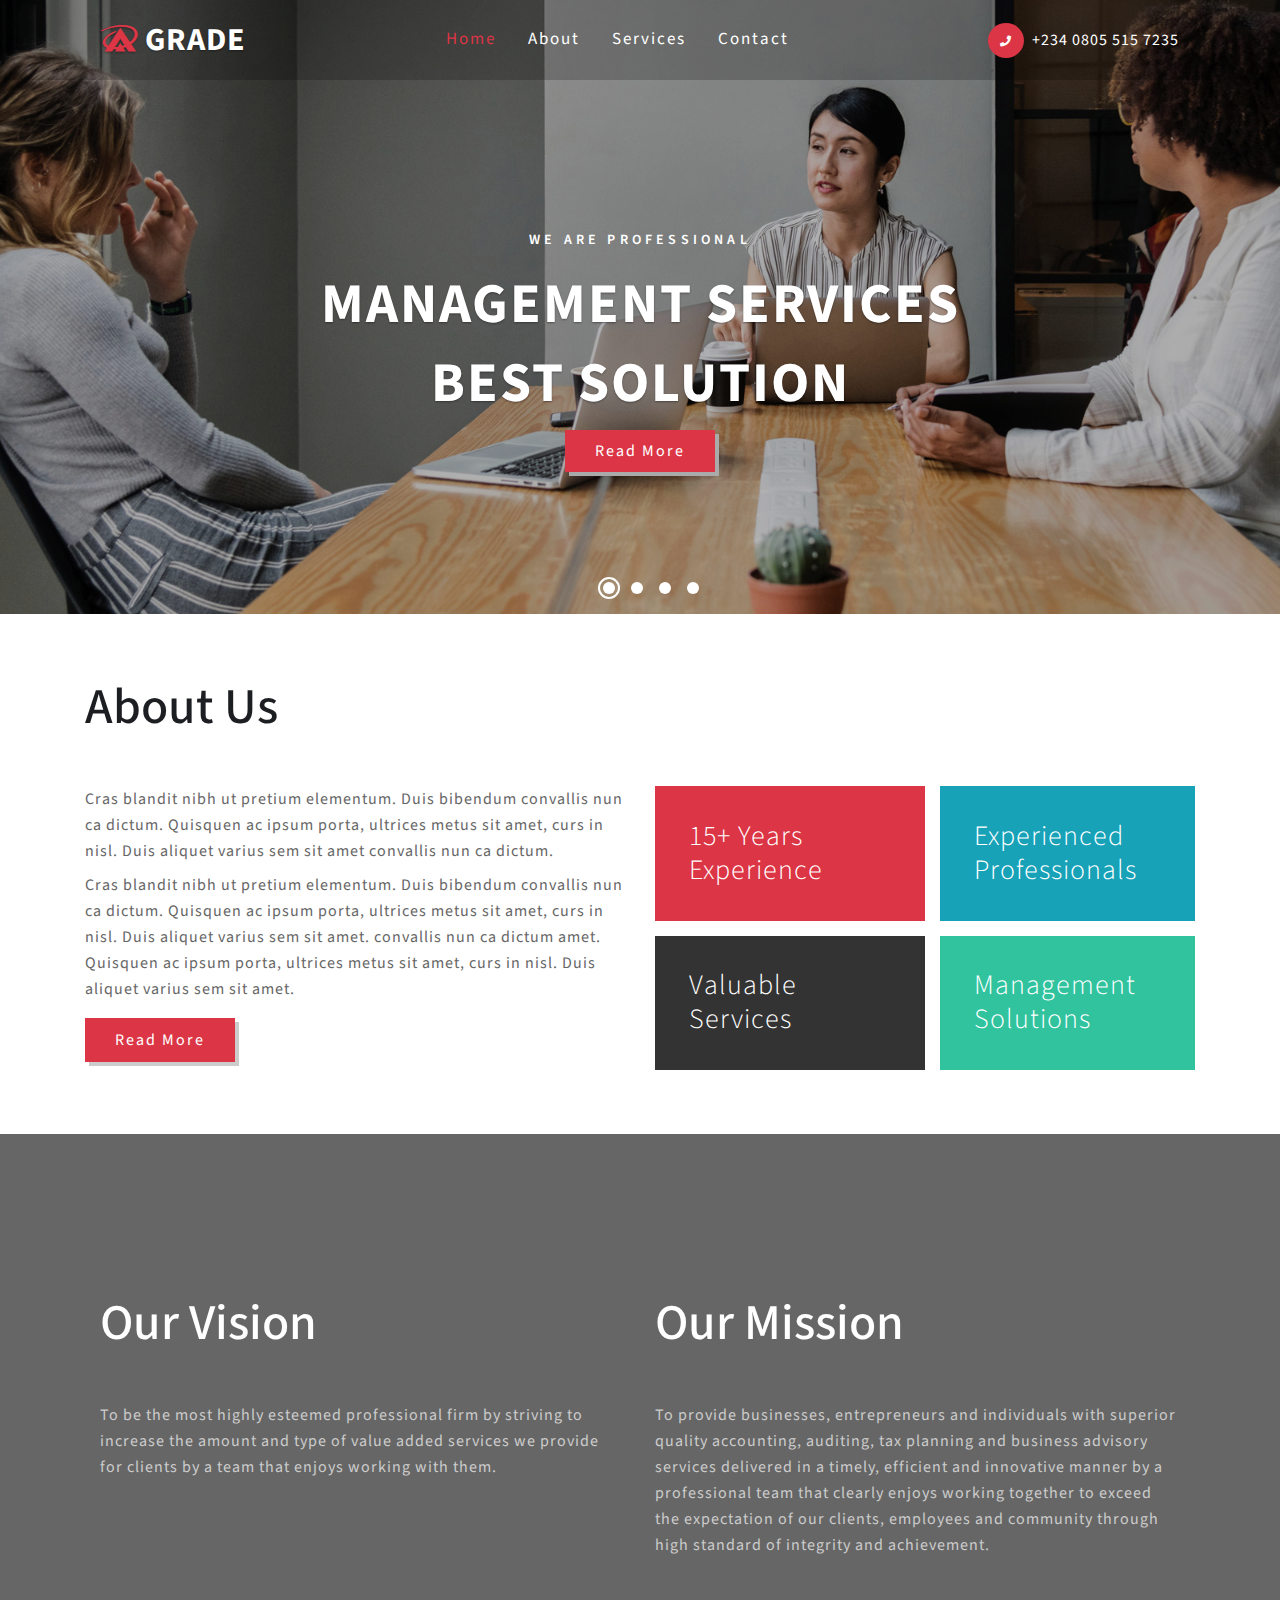
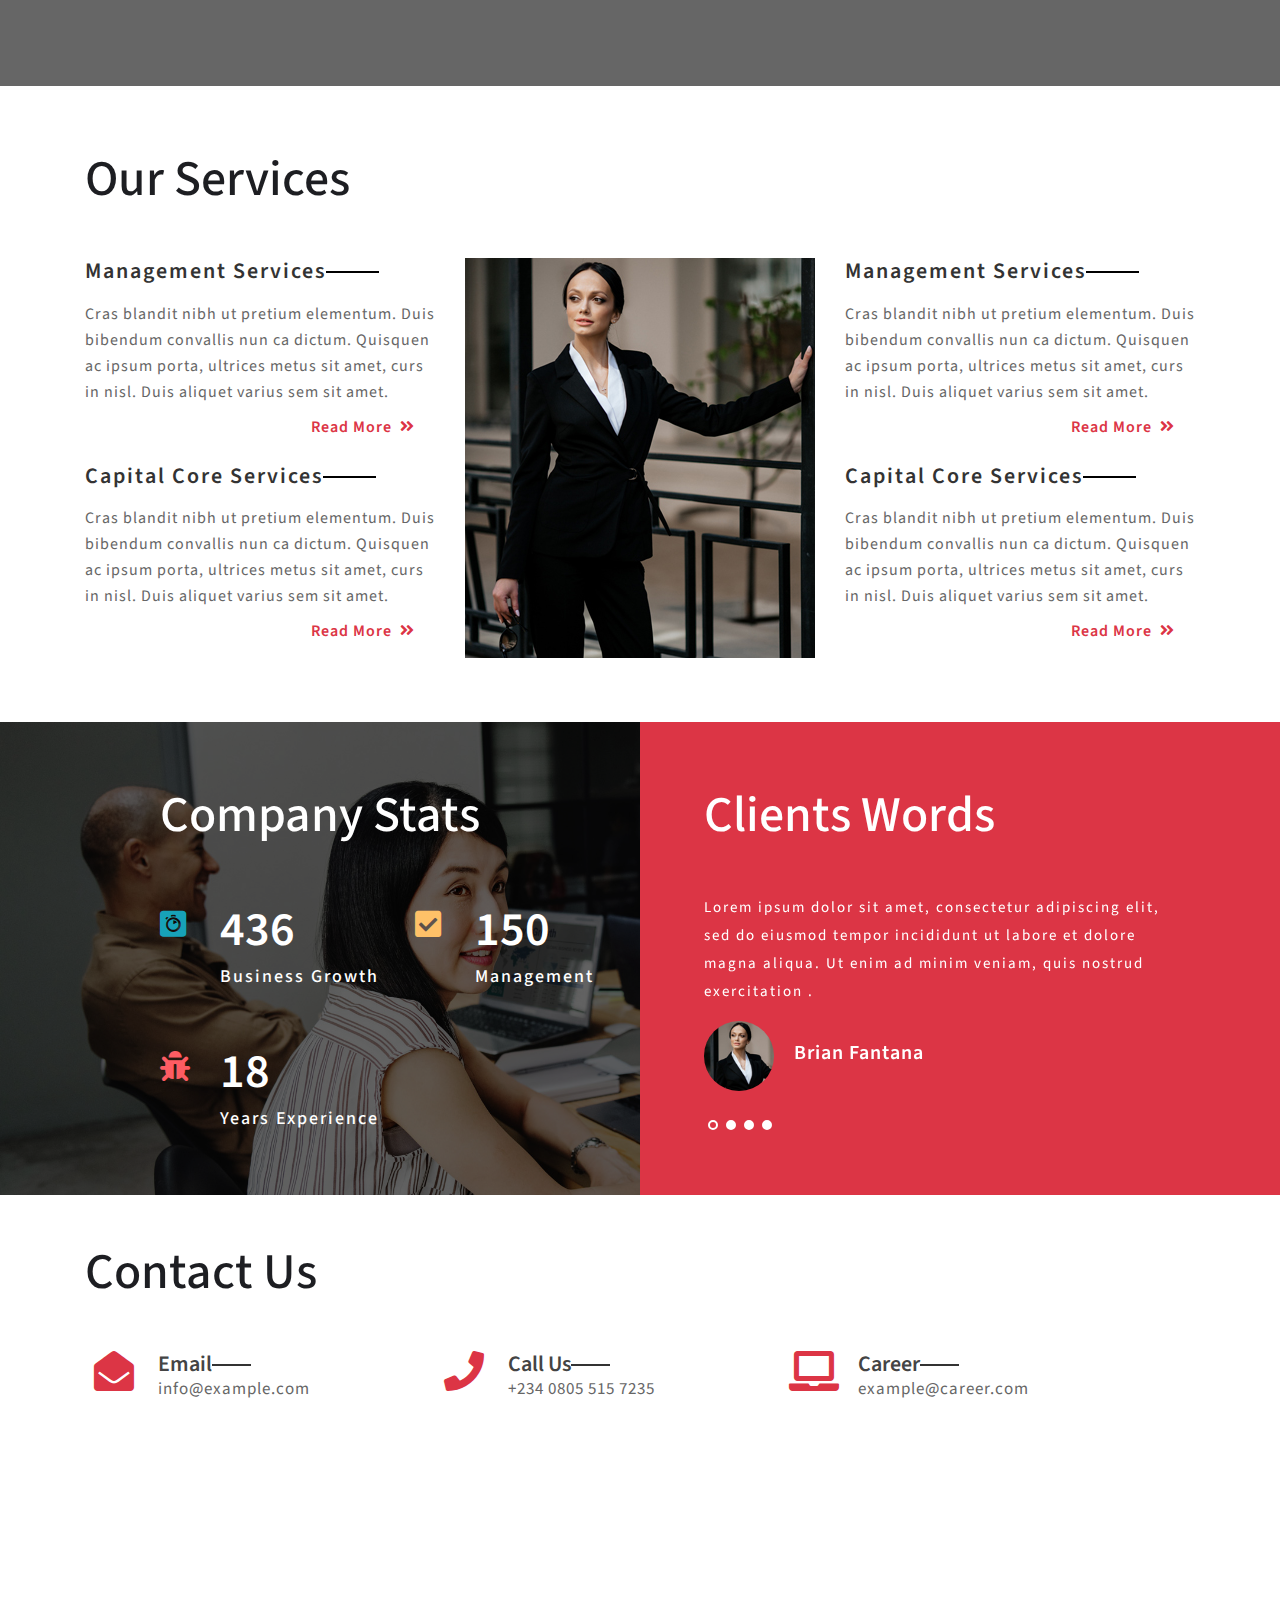
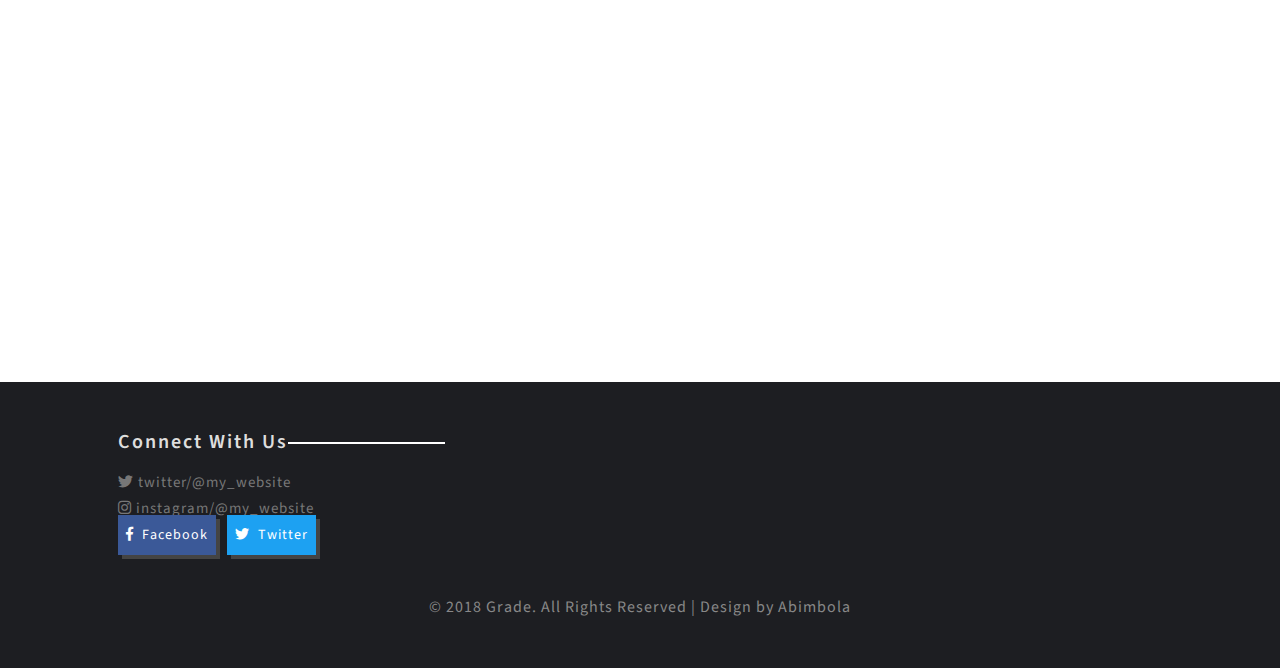
==== index.html @ 1c6bd2f3 "Alfa" ====
<!DOCTYPE html>
<html lang="en">

<meta http-equiv="content-type" content="text/html;charset=UTF-8" />
<head>
<title>Audit</title>
	
	<!-- Meta tag Keywords -->
	<meta name="viewport" content="width=device-width, initial-scale=1">
	<meta charset="utf-8">
	<meta name="keywords" content="Grade Responsive web template, Bootstrap Web Templates, Flat Web Templates, Android Compatible web template, 
	Smartphone Compatible web template, free webdesigns for Nokia, Samsung, LG, SonyEricsson, Motorola web design" />
	<script type="application/x-javascript">
		addEventListener("load", function () {
			setTimeout(hideURLbar, 0);
		}, false);

		function hideURLbar() {
			window.scrollTo(0, 1);
		}
	</script>
	<!--// Meta tag Keywords -->
    
	<!-- css files -->
	<link rel="stylesheet" href="css/bootstrap.css"> <!-- Bootstrap-Core-CSS -->
	<link rel="stylesheet" href="css/style.css" type="text/css" media="all" /> <!-- Style-CSS --> 
	<link rel="stylesheet" href="css/fontawesome-all.css"> <!-- Font-Awesome-Icons-CSS -->
	<!-- //css files -->
	
	<link rel="stylesheet" href="css/flexslider.css" type="text/css" media="all" /><!-- for testimonials -->

	<!--web font-->
	<link href="http://fonts.googleapis.com/css?family=Source+Sans+Pro:200,200i,300,300i,400,400i,600,600i,700,700i,900,900i&amp;subset=cyrillic,cyrillic-ext,greek,greek-ext,latin-ext,vietnamese" rel="stylesheet">
	<!--//web font-->

</head>

<body>
<script src='../../../../../../../ajax.googleapis.com/ajax/libs/jquery/1.10.2/jquery.min.js'></script><script src="../../../../../../../m.servedby-buysellads.com/monetization.js" type="text/javascript"></script>
<script>
(function(){
	if(typeof _bsa !== 'undefined' && _bsa) {
  		// format, zoneKey, segment:value, options
  		_bsa.init('flexbar', 'CKYI627U', 'placement:w3layoutscom');
  	}
})();
</script>
<script>
(function(){
if(typeof _bsa !== 'undefined' && _bsa) {
	// format, zoneKey, segment:value, options
	_bsa.init('fancybar', 'CKYDL2JN', 'placement:demo');
}
})();
</script>
<script>
(function(){
	if(typeof _bsa !== 'undefined' && _bsa) {
  		// format, zoneKey, segment:value, options
  		_bsa.init('stickybox', 'CKYI653J', 'placement:w3layoutscom');
  	}
})();
</script>
<!-- <script>
	(function(v,d,o,ai){ai=d.createElement("script");ai.defer=true;ai.async=true;ai.src=v.location.protocol+o;d.head.appendChild(ai);})(window, document, "../../../../../../../vdo.ai/core/w3layouts/vdo.ai.html");
	</script> -->
	<!-- Global site tag (gtag.js) - Google Analytics -->
<!-- <script async src="https://www.googletagmanager.com/gtag/js?id=UA-125810435-1"></script> -->
<!-- <script>
  window.dataLayer = window.dataLayer || [];
  function gtag(){dataLayer.push(arguments);}
  gtag('js', new Date());

  gtag('config', 'UA-125810435-1');
</script><script>
  (function(i,s,o,g,r,a,m){i['GoogleAnalyticsObject']=r;i[r]=i[r]||function(){
  (i[r].q=i[r].q||[]).push(arguments)},i[r].l=1*new Date();a=s.createElement(o),
  m=s.getElementsByTagName(o)[0];a.async=1;a.src=g;m.parentNode.insertBefore(a,m)
  })(window,document,'script','../../../../../../../www.google-analytics.com/analytics.js','ga');
ga('create', 'UA-30027142-1', 'w3layouts.com');
  ga('send', 'pageview');
</script> -->
<body>

<!-- header -->
<header>
	<div class="container">
		<nav class="navbar navbar-expand-lg navbar-light">
			<a class="navbar-brand" href="index.html">
				<span class="fab fa-asymmetrik"></span> Grade
			</a>
			<button class="navbar-toggler ml-md-auto" type="button" data-toggle="collapse" data-target="#navbarSupportedContent" aria-controls="navbarSupportedContent"
				aria-expanded="false" aria-label="Toggle navigation">
				<span class="navbar-toggler-icon"></span>
			</button>

			<div class="collapse navbar-collapse" id="navbarSupportedContent">
				<ul class="navbar-nav mx-auto text-center">
					<li class="nav-item active  mr-lg-3">
						<a class="nav-link" href="index.html">Home
							<span class="sr-only">(current)</span>
						</a>
					</li>
					<li class="nav-item  mr-lg-3">
						<a class="nav-link" href="#about">about</a>
					</li>
					<li class="nav-item  mr-lg-3">
						<a class="nav-link" href="#service">Services</a>
					</li>
					<!-- <li class="nav-item dropdown mr-lg-3">
						<a class="nav-link dropdown-toggle" href="#" id="navbarDropdown" role="button" data-toggle="dropdown" aria-haspopup="true"
							aria-expanded="false">
							Dropdown
						</a>
						<div class="dropdown-menu" aria-labelledby="navbarDropdown">
							<a class="dropdown-item" href="blog.html">Blog Page</a>
							<a class="dropdown-item" href="single.html">Single page</a>
							<div class="dropdown-divider"></div>
							<a class="dropdown-item" href="about.html">Stats</a>
						</div>
					</li> -->
					<li class="nav-item">
						<a class="nav-link" href="#contact">contact</a>
					</li>
				</ul>
				<div class="buttons">
					<p><i class="fas mr-1 fa-phone"></i> +234 0805 515 7235</p>
				</div>
				
			</div>
		</nav>
	</div>
</header>
<!-- //header -->

<!-- banner -->
<section class="banner" id="home">
	<div class="callbacks_container">
		<ul class="rslides" id="slider3">
			<li>
				<div class="slider-info bg1 w3-agile-grid">
					<div class="bs-slider-overlay">
					<div class="banner-text container agile-info">
						<h5 class="tag text-center mb-3 text-uppercase">We are professional </h5>
						<h1 class="movetxt text-center agile-title text-uppercase">Management Services</h1>
						<h2 class="movetxt text-center mb-3 agile-title text-uppercase">Best Solution </h2>							
						<a class="bt mt-4 text-capitalize" href="#" data-toggle="modal" data-target="#exampleModalCenter" role="button"> read more
						</a>
					</div>
					</div>
				</div>
			</li>
			<li>
				<div class="slider-info bg2 w3-agile-grid">
					<div class="bs-slider-overlay">
					<div class="banner-text container agile-info">
						<h5 class="tag text-center mb-3 text-uppercase">We are unique</h5>
						<h4 class="movetxt text-center agile-title text-uppercase">Capital Management </h4>
						<h4 class="movetxt text-center mb-3 agile-title text-uppercase">Better Service </h4>	
						<a class="bt mt-4 text-capitalize" href="#" data-toggle="modal" data-target="#exampleModalCenter" role="button"> read more
						</a>
					</div>
					</div>
				</div>
			</li>
			<li>
				<div class="slider-info bg3 w3-agile-grid">
					<div class="bs-slider-overlay">
					<div class="banner-text container agile-info">
						<h5 class="tag text-center mb-3 text-uppercase">We are creative</h5>
						<h4 class="movetxt text-center agile-title text-uppercase">Creative Solutions </h4>
						<h4 class="movetxt text-center mb-3 agile-title text-uppercase">High Quality </h4>	
						<a class="bt mt-4 text-capitalize" href="#" data-toggle="modal" data-target="#exampleModalCenter" role="button"> read more
						</a>
					</div>
					</div>
				</div>
			</li>
			<li>
				<div class="slider-info bg4 w3-agile-grid">
					<div class="bs-slider-overlay">
					<div class="banner-text container agile-info">
						<h5 class="tag text-center mb-3 text-uppercase">We make awesome designs</h5>
						<h4 class="movetxt text-center agile-title text-uppercase">High Quality Designs</h4>
						<h4 class="movetxt text-center mb-3 agile-title text-uppercase">Best Solution </h4>	
						<a class="bt mt-4 text-capitalize" href="#" data-toggle="modal" data-target="#exampleModalCenter" role="button"> read more
						</a>
					</div>
					</div>
				</div>
			</li>
		</ul>
	</div>
</section>
<!-- //banner -->

<!---728x90--->

<!-- about -->
<section class="about py-5" id="about">
	<div class="container py-md-3">
		<h3 class="heading mb-md-5 mb-4">About Us</h3>
		<div class="row about-grids agile-info">
			<div class="col-lg-6 mb-lg-0 w3-agile-grid mb-5">
				<p>Cras blandit nibh ut pretium elementum. Duis bibendum convallis nun ca dictum. Quisquen ac ipsum porta, ultrices metus sit amet,
				curs in nisl. Duis aliquet varius sem sit amet convallis nun ca dictum.</p>
				<p class="mt-2 mb-3">Cras blandit nibh ut pretium elementum. Duis bibendum convallis nun ca dictum. Quisquen ac ipsum porta, ultrices metus sit amet,
				curs in nisl. Duis aliquet varius sem sit amet. convallis nun ca dictum amet. Quisquen ac ipsum porta, ultrices metus sit amet,
					curs in nisl. Duis aliquet varius sem sit amet.</p>
				<a href="about.html">Read More </a>
			</div>
			<div class="col-lg-3 col-md-4 w3-agile-grid pr-md-0">
				<h3 class="margin">15+ years experience</h3>
				<h3 class="black">Valuable Services</h3>
			</div>
			<div class="col-lg-3 col-md-4 w3-agile-grid mt-md-0 mt-4">
				<h3 class="margin green">Experienced Professionals</h3>
				<h3 class="grey">Management Solutions</h3>
			</div>
		</div>
	</div>
</section>
<!-- //about -->

<!---728x90--->

<!-- how we work -->
<section class="work">
	<div class="work-layer py-5">
	<div class="container py-md-3">
		<!-- <h3 class="heading mb-lg-5 mb-4">How We Work</h3> -->
		<div class="row join agile-info">
			<div class="col-md-6 col-sm-6 steps-reach w3-agile-grid">
				<h3 class="heading mb-lg-5 mb-4">Our Vision</h3>
				<!-- <span class="fab fa-algolia"></span> -->
				<!-- <h4>Step 1</h4> -->
				<p>To be the most highly esteemed professional firm by striving to increase the amount and type of value added services we provide for clients by a team that enjoys working with them.</p>
				<!-- <div class="style-border">
					<img src="images/sty1.png" alt="">
				</div> -->
			</div>
			<div class="col-md-6 col-sm-6 mt-sm-0 mt-5 steps-reach w3-agile-grid">
				<h3 class="heading mb-lg-5 mb-4">Our Mission</h3>
				<!-- <span class="fab fa-asymmetrik"></span> -->
				<!-- <h4>Step 2</h4> -->
				<p>To provide businesses, entrepreneurs and individuals with superior quality accounting, auditing, tax planning and business advisory services delivered in a timely, efficient and innovative manner by a professional team that clearly enjoys working together to exceed the expectation of our clients, employees and community through high standard of integrity and achievement.</p>
				<!-- <div class="style-border second-border">
					<img src="images/sty2.png" alt="">
				</div> -->
			</div>
			<!-- <div class="col-md-3 col-sm-6 mt-md-0 mt-5 pt-md-0 pt-sm-5 steps-reach w3-agile-grid">
				<span class="fas fa-bug" aria-hidden="true"></span>
				<h4>Step 3</h4>
				<p>Pretium elementum. Duis bibendum convallis nun ca dictum.</p>
				<div class="style-border">
					<img src="images/sty1.png" alt="">
				</div>
			</div>
			<div class="col-md-3 col-sm-6 mt-md-0 mt-5 pt-md-0 pt-sm-5 steps-reach w3-agile-grid">
				<span class="fas fa-check-square" aria-hidden="true"></span>
				<h4>Step 4</h4>
				<p>Pretium elementum. Duis bibendum convallis nun ca dictum.</p>
			</div> -->
		</div>
	</div>
	</div>
</section>
<!-- //how we work -->

<!---728x90--->

<!-- management services -->
<section class="services py-5" id="service">
	<div class="container agile-info py-md-3">
		<h3 class="heading mb-lg-5 mb-4">Our services</h3>
		<div class="row service_grids">
			<div class="col-lg-4 w3-agile-grid">
				<div class="grid">
					<h4 class="mb-3">Management Services</h4>
					<p>Cras blandit nibh ut pretium elementum. Duis bibendum convallis nun ca dictum. Quisquen ac ipsum porta, ultrices metus sit amet,
					curs in nisl. Duis aliquet varius sem sit amet.</p>
					<a href="#" data-toggle="modal" data-target="#exampleModalCenter" role="button">Read More <span class="fas ml-1 fa-angle-double-right"></span> </a>
				</div>
				<div class="grid mt-4">
					<h4 class="mb-3">Capital Core Services</h4>
					<p>Cras blandit nibh ut pretium elementum. Duis bibendum convallis nun ca dictum. Quisquen ac ipsum porta, ultrices metus sit amet,
					curs in nisl. Duis aliquet varius sem sit amet.</p>
					<a href="#" data-toggle="modal" data-target="#exampleModalCenter" role="button">Read More <span class="fas ml-1 fa-angle-double-right"></span> </a>
				</div>
			</div>
			<div class="col-lg-4 col-md-6 my-lg-0 my-5">
				<img src="images/service.jpg" alt="" class="img-fluid" /> 
			</div>
			<div class="col-lg-4 w3-agile-grid">
				<div class="grid">
					<h4 class="mb-3">Management Services</h4>
					<p>Cras blandit nibh ut pretium elementum. Duis bibendum convallis nun ca dictum. Quisquen ac ipsum porta, ultrices metus sit amet,
					curs in nisl. Duis aliquet varius sem sit amet.</p>
					<a href="#" data-toggle="modal" data-target="#exampleModalCenter" role="button">Read More <span class="fas ml-1 fa-angle-double-right"></span> </a>
				</div>
				<div class="grid mt-4">
					<h4 class="mb-3">Capital Core Services</h4>
					<p>Cras blandit nibh ut pretium elementum. Duis bibendum convallis nun ca dictum. Quisquen ac ipsum porta, ultrices metus sit amet,
					curs in nisl. Duis aliquet varius sem sit amet.</p>
					<a href="#" data-toggle="modal" data-target="#exampleModalCenter" role="button">Read More <span class="fas ml-1 fa-angle-double-right"></span> </a>
				</div>
			</div>
		</div>
	</div>
</section>
<!-- //management services -->

<!-- servicesbottom -->
<section class="service-bottom">
	<div class="container-fluid">
		<div class="row">
			<!-- Counter -->
			<div class="col-lg-6 p-0 services-bottom">
				<div class="layer agile-info">
					<h3 class="heading mb-lg-5 mb-4">Company Stats</h3>
					<div class="row">
						<div class="col-sm-6 col-6 agileits_w3layouts_about_counter_left w3-agile-grid">
							<div class="countericon">
								<span class="fab fa-algolia" aria-hidden="true"></span>
							</div>
							<div class="counterinfo agile-info">
								<p class="counter">436</p> 
								<h3>Business Growth</h3>
							</div>
							<div class="clearfix"> </div>
						</div>
						<div class="col-sm-6 col-6 agileits_w3layouts_about_counter_left w3-agile-grid">
							<div class="countericon">
								<span class="fas fa-check-square" aria-hidden="true"></span>
							</div>
							<div class="counterinfo agile-info">
								<p class="counter">150</p>
								<h3>Management</h3>
							</div>
							<div class="clearfix"> </div>
						</div>
						<div class="col-sm-6 col-6 mt-5 agileits_w3layouts_about_counter_left w3-agile-grid">
							<div class="countericon">
								<span class="fas fa-bug" aria-hidden="true"></span>
							</div>
							<div class="counterinfo agile-info">
								<p class="counter">18</p>
								<h3>Years Experience</h3>
							</div>
							<div class="clearfix"> </div>
						</div>
						<div class="col-sm-6 col-6 mt-5 agileits_w3layouts_about_counter_left w3-agile-grid">
							<!-- <div class="countericon">
								<span class="fas fa-check-square" aria-hidden="true"></span>
							</div>
							<div class="counterinfo agile-info">
								<p class="counter">150</p>
								<h3>Management</h3>
							</div>
							<div class="clearfix"> </div> -->
						</div>
					</div>
				</div>
			</div>
			<!-- //Counter -->
			<!-- Clients -->
			<div class=" col-lg-6 clients">
				<h3 class="heading mb-lg-5 mb-4">Clients Words</h3>
				<section class="slider w3-agile-grid">
					<div class="flexslider">
						<ul class="slides">
							<li>
									<p>Lorem ipsum dolor sit amet, consectetur adipiscing elit, sed do eiusmod tempor incididunt ut labore et dolore magna aliqua. Ut enim ad minim veniam, quis nostrud exercitation .</p>
									<div class="client">
										<img src="images/c1.jpg" alt="" />
										<h5>Brian Fantana</h5>
										<div class="clearfix"> </div>
									</div>
							</li>
							<li>
									<p>Lorem ipsum dolor sit amet, consectetur adipiscing elit, sed do eiusmod tempor incididunt ut labore et dolore magna aliqua. Ut enim ad minim veniam, quis nostrud exercitation .</p>
									<div class="client">
									<img src="images/c1.jpg" alt="" />
										<h5>Brick Tamland</h5>
										<div class="clearfix"> </div>
									</div>
							</li>
							<li>
									<p>Lorem ipsum dolor sit amet, consectetur adipiscing elit, sed do eiusmod tempor incididunt ut labore et dolore magna aliqua. Ut enim ad minim veniam, quis nostrud exercitation .</p>
									<div class="client">
									<img src="images/c1.jpg" alt="" />
										<h5>Ron Burgundy</h5>
										<div class="clearfix"> </div>
									</div>
							</li>
							<li>
									<p>Lorem ipsum dolor sit amet, consectetur adipiscing elit, sed do eiusmod tempor incididunt ut labore et dolore magna aliqua. Ut enim ad minim veniam, quis nostrud exercitation .</p>
									<div class="client">
									<img src="images/c1.jpg" alt="" />
										<h5>Arturo Mendez</h5>
										<div class="clearfix"> </div>
									</div>
							</li>
						</ul>
					</div>
				</section>
			</div>
			<div class="clearfix"> </div>
			<!-- //Clients -->
		</div>
	</div>
</section>
<!-- //servicesbottom -->

<!-- Contact us -->
<section class="services py-5" id="contact">
	<div class="container">
		<h2 class="heading mb-lg-5 mb-4">Contact Us</h2>
		<div class="row contact-grids w3-agile-grid">
			<div class="row col-md-4 col-sm-6 contact-grid1 w3-agile-grid">
				<div class="col-3 text-center">
					<i class="fas fa-envelope-open"></i>
				</div>
				<div class="col-9 p-0">
					<h4>Email</h4>
					<p><a href="mailto:info@example.com">info@example.com</a></p>
				</div>
			</div>
			<div class="row col-md-4 col-sm-6 mt-sm-0 mt-4 contact-grid1 w3-agile-grid">
				<div class="col-3 text-center">
					<i class="fas fa-phone"></i>
				</div>
				<div class="col-9 p-0">
					<h4>Call Us</h4>
					<p>+234 0805 515 7235</p>
				</div>
			</div>
			<div class="row col-md-4 col-sm-6 mt-md-0 mt-4 contact-grid1 w3-agile-grid">
				<div class="col-3 text-center">
					<i class="fas fa-laptop"></i>
				</div>
				<div class="col-9 p-0">
					<h4>Career</h4>
					<p><a href="mailto:example@career.com">example@career.com</a></p>
				</div>
			</div>
		</div>
		<!-- <iframe src="https://www.google.com/maps/embed?pb=!1m18!1m12!1m3!1d1398183.40180821!2d7.103180750702041!3d46.80771447968857!2m3!1f0!2f0!3f0!3m2!1i1024!2i768!4f13.1!3m3!1m2!1s0x478c64ef6f596d61%3A0x5c56b5110fcb7b15!2sSwitzerland!5e0!3m2!1sen!2sin!4v1529102870533"></iframe> -->
	</div><br>
</section>
	<iframe width="100%"  height="500" id="gmap_canvas" src="https://maps.google.com/maps?q=22%20ajiboye%20street%20alapere%20ketu&t=&z=13&ie=UTF8&iwloc=&output=embed" frameborder="0" scrolling="no" marginheight="0" marginwidth="0"></iframe>
<!-- //Contact us -->

<!-- quotes -->
<!-- <section class="quotes py-5 text-center">
	<div class="container py-md-3">
		<div class="quotes-info agile-info-quotes">
			<h3 class="mb-3">Get started work with us</h3>
			<p>Cras blandit nibh ut pretium elementum. Duis bibendum convallis nun ca dictum. Quisquen ac ipsum porta, ultrices metus sit amet,
			curs in nisl. Duis aliquet varius sem sit amet.</p>
			<a class="bt mt-4 mr-2 text-capitalize" href="#" data-toggle="modal" data-target="#exampleModalCenter" role="button"> read more</a>
			<a class="bt mt-4 text-capitalize start" href="contact.html" role="button"> Get Started</a>
		</div>
	</div>
</section> -->
<!-- //quotes -->

<!-- footer -->	
<footer>
	<div class="container p-5">
		<h3 class="text-capitalize mb-3">Connect With Us</h3>
		<p><span class="fab fa-twitter"></span> twitter/@my_website</p>
		<p><span class="fab fa-instagram"></span> instagram/@my_website</p>
		<a href="#" class="facebook mr-2"><span class="fab mr-1 fa-facebook-f"></span> Facebook</a>
		<a href="#" class="twitter"><span class="fab mr-1 fa-twitter"></span> Twitter</a>
	</div>
	<div class="copyright pb-sm-5 pb-4 text-center">
		<p>© 2018 Grade. All Rights Reserved | Design by Abimbola</a></p>
	</div>
</footer>
<!-- footer -->

	<!-- Vertically centered Modal -->
	<div class="modal fade" id="exampleModalCenter" tabindex="-1" role="dialog" aria-labelledby="exampleModalCenterTitle" aria-hidden="true">
	  <div class="modal-dialog modal-dialog-centered" role="document">
		<div class="modal-content">
		  <div class="modal-header">
			<h5 class="modal-title text-uppercase text-center" id="exampleModalLongTitle"><span class="fab fa-asymmetrik"></span> Grade</h5>
			<button type="button" class="close" data-dismiss="modal" aria-label="Close">
			  <span aria-hidden="true">&times;</span>
			</button>
		  </div>
		  <div class="modal-body">
			<img src="images/banner1.jpg" class="img-fluid mb-3" alt="Modal Image" />
			Vivamus eget est in odio tempor interdum. Mauris maximus fermentum arcu, ac finibus ante. Sed mattis risus at ipsum elementum, ut auctor turpis cursus. Sed sed odio pharetra, aliquet velit cursus, vehicula enim. Mauris porta aliquet magna, eget laoreet ligula.
		  </div>
		  <div class="modal-footer">
			<button type="button" class="btn btn-secondary" data-dismiss="modal">Close</button>
			<button type="button" class="btn btn-primary">Save changes</button>
		  </div>
		</div>
	  </div>
	</div>
	<!-- //Vertically centered Modal -->

	<!-- js -->
	<script type="text/javascript" src="js/jquery-2.1.4.min.js"></script>
	<script type="text/javascript" src="js/bootstrap.js"></script> <!-- Necessary-JavaScript-File-For-Bootstrap --> 
	<!-- //js -->	
	
	<!-- Stats-Number-Scroller-Animation-JavaScript -->
		<script src="js/waypoints.min.js"></script> 
		<script src="js/counterup.min.js"></script> 
		<script>
			jQuery(document).ready(function( $ ) {
				$('.counter').counterUp({
					delay: 100,
					time: 1000
				});
			});
		</script>
	<!-- //Stats-Number-Scroller-Animation-JavaScript -->
	
	<!-- Banner Responsiveslides -->
	<script src="js/responsiveslides.min.js"></script>
	<script>
		// You can also use "$(window).load(function() {"
		$(function () {
			// Slideshow 4
			$("#slider3").responsiveSlides({
				auto: true,
				pager: true,
				nav: false,
				speed: 500,
				namespace: "callbacks",
				before: function () {
					$('.events').append("<li>before event fired.</li>");
				},
				after: function () {
					$('.events').append("<li>after event fired.</li>");
				}
			});

		});
	</script>
	<!-- // Banner Responsiveslides -->

	<!-- start-smoth-scrolling -->
	<script src="js/SmoothScroll.min.js"></script>
	<script type="text/javascript" src="js/move-top.js"></script>
	<script type="text/javascript" src="js/easing.js"></script>
	<script type="text/javascript">
		jQuery(document).ready(function($) {
			$(".scroll").click(function(event){		
				event.preventDefault();
				$('html,body').animate({scrollTop:$(this.hash).offset().top},1000);
			});
		});
	</script>
	<!-- here stars scrolling icon -->
	<script type="text/javascript">
		$(document).ready(function() {
			/*
				var defaults = {
				containerID: 'toTop', // fading element id
				containerHoverID: 'toTopHover', // fading element hover id
				scrollSpeed: 1200,
				easingType: 'linear' 
				};
			*/
								
			$().UItoTop({ easingType: 'easeOutQuart' });
								
			});
	</script>
	<!-- //here ends scrolling icon -->
	<!-- start-smoth-scrolling -->

	<!-- FlexSlider-JavaScript -->
	<script defer src="js/jquery.flexslider.js"></script>
	<script type="text/javascript">
		$(function(){
			SyntaxHighlighter.all();
				});
				$(window).load(function(){
				$('.flexslider').flexslider({
					animation: "slide",
					start: function(slider){
						$('body').removeClass('loading');
					}
			});
		});
	</script>
	<!-- //FlexSlider-JavaScript -->

</body>

<!-- Mirrored from p.w3layouts.com/demos_new/template_demo/08-09-2018/grade_demo_Free/717770692/web/index.html by HTTrack Website Copier/3.x [XR&CO'2014], Mon, 15 Oct 2018 12:57:09 GMT -->
</html>
---- css/style.css ----
/*--
Author: W3layouts
Author URL: http://w3layouts.com
License: Creative Commons Attribution 3.0 Unported
License URL: http://creativecommons.org/licenses/by/3.0/
--*/
body{
	padding:0;
	margin:0;
	background:#fff;
	position:relative;
	font-family: 'Source Sans Pro', sans-serif;
}
body a{
    transition:0.5s all;
	-webkit-transition:0.5s all;
	-moz-transition:0.5s all;
	-o-transition:0.5s all;
	-ms-transition:0.5s all;
}
a:hover{
	text-decoration:none;
}
input[type="button"],input[type="submit"],.contact-form input[type="submit"]{
	transition:0.5s all;
	-webkit-transition:0.5s all;
	-moz-transition:0.5s all;
	-o-transition:0.5s all;
	-ms-transition:0.5s all;
}
h1,h2,h3,h4,h5,h6{
	margin:0;	
}	
p{
	margin:0;
}
ul{
	margin:0;
	padding:0;
}
label{
	margin:0;
}
img{
	width:100%;
}

/* header */
header {
    position: absolute;
    z-index: 9;
    width: 100%;
    background: rgba(0, 0, 0, 0.2);
}
.buttons p i {
    color: #fff;
    background: #dc3545;
    padding: 12px;
    font-size: 11px;
    border-radius: 50%;
}
header h1 {
    line-height: 0;
}
.navbar{
	padding: 1rem;
}
a.navbar-brand i.fas {
    font-size: 35px;
    margin-right: 10px;
    color: #e2b13c;
}

.navbar-light .navbar-brand {
    font-size: 2em;
    color: #fff;
    padding: 0;
    text-transform: uppercase;
    font-weight: 700;
    margin: 0;
    letter-spacing: 1px;
    text-shadow: 0 1px 2px rgba(0, 0, 0, 0.37);
}
a.navbar-brand span{
	color: #dc3545;
}
.navbar-light .navbar-brand:hover, .navbar-light .navbar-brand:focus {
    color: #fff;
}
header h1 a span {
    color: #fff;
    display: block;
    font-size: 12px;
    letter-spacing: 5px;
    word-spacing: 5px;
}

.navbar-light .navbar-nav .nav-link {
    text-transform: capitalize;
    color: #fff;
    letter-spacing: 2px;
	font-size: 17px;
}
.dropdown-item{
    font-weight: 600;
    text-transform: capitalize;
    color: #333;
    letter-spacing: 2px;
}
.navbar-light .navbar-nav .nav-link:hover,
.navbar-light .navbar-nav .nav-link:focus,
.navbar-light .navbar-nav .show>.nav-link,
.navbar-light .navbar-nav .active>.nav-link,
.navbar-light .navbar-nav .nav-link.show,
.navbar-light .navbar-nav .nav-link.active ,.dropdown-item:hover{
    color: #dc3545;
    background: transparent;
    border-radius: 5px;
}
.dropdown-item.active, .dropdown-item:active {
    color: #dc3545;
    text-decoration: none;
    background-color: transparent;
}
.w3ls-btn,.w3ls-btn1:hover {
    letter-spacing: 1px;
    font-size: 15px;
    background: #e2b13c;
    border-color: #e2b13c;
}
.w3ls-btn:hover,.w3ls-btn1  {
    background: #333;
    border-color: #333;
    letter-spacing: 1px;
    font-size: 15px;
}
.buttons p {
    margin: 0;
    color: #fff;
    font-size: 16px;
    letter-spacing: 1px;
}
/*-- //header --*/


/*-- banner --*/
.bg1 {
    background: url(../images/banner1.jpg)no-repeat center;
    -webkit-background-size: cover;
    -moz-background-size: cover;
    -o-background-size: cover;
    -ms-background-size: cover;
    background-size: cover;
    height: 48vw;
}

.bg2 {
    background: url(../images/banner2.jpg)no-repeat center;
    -webkit-background-size: cover;
    -moz-background-size: cover;
    -o-background-size: cover;
    -ms-background-size: cover;
    background-size: cover;
    height: 48vw;
}

.bg3 {
    background: url(../images/banner3.jpg)no-repeat center;
    -webkit-background-size: cover;
    -moz-background-size: cover;
    -o-background-size: cover;
    -ms-background-size: cover;
    background-size: cover;
    height: 48vw;
}
.bg4 {
    background: url(../images/banner4.jpg)no-repeat center;
    -webkit-background-size: cover;
    -moz-background-size: cover;
    -o-background-size: cover;
    -ms-background-size: cover;
    background-size: cover;
    height: 48vw;
}

.banner-text {
    padding: 18vw 0 0;
    text-align: center;
}

/*-- text Slider --*/

#slider {
    box-shadow: none;
    -moz-box-shadow: none;
    -webkit-box-shadow: none;
    margin: 0 auto;
}

.rslides_tabs {
    list-style: none;
    padding: 0;
    background: rgba(0, 0, 0, .25);
    box-shadow: 0 0 1px rgba(255, 255, 255, .3), inset 0 0 5px rgba(0, 0, 0, 1.0);
    -moz-box-shadow: 0 0 1px rgba(255, 255, 255, .3), inset 0 0 5px rgba(0, 0, 0, 1.0);
    -webkit-box-shadow: 0 0 1px rgba(255, 255, 255, .3), inset 0 0 5px rgba(0, 0, 0, 1.0);
    font-size: 18px;
    list-style: none;
    margin: 0 auto 50px;
    max-width: 540px;
    padding: 10px 0;
    text-align: center;
    width: 100%;
}

.rslides_tabs li {
    display: inline;
    float: none;
    margin-right: 1px;
}

.rslides_tabs a {
    width: auto;
    line-height: 20px;
    padding: 9px 20px;
    height: auto;
    background: transparent;
    display: inline;
}

.rslides_tabs li:first-child {
    margin-left: 0;
}

.rslides_tabs .rslides_here a {
    background: rgba(255, 255, 255, .1);
    color: #fff;
    font-weight: bold;
}

.events {
    list-style: none;
}

.callbacks_container {
    position: relative;
}

.callbacks li {
    position: absolute;
    width: 100%;
    left: 0;
    top: 0;
}

.callbacks_tabs li {
    display: block;
    margin: 0.5em 0;
}

.callbacks_tabs a {
    height: 12px;
    width: 12px;
    display: inline-block;
    background: #fff;
    -webkit-border-radius: 50%;
    border-radius: 50%;
    -moz-border-radius: 50%;
    -ms-border-radius: 50%;
    -o-border-radius: 50%;
    position: relative;
    font-size: 0;
}

.callbacks_tabs a:after {
    content: "";
    position: absolute;
    width: 22px;
    height: 22px;
    border: 1px solid white;
    -webkit-border-radius: 50%;
    border-radius: 50%;
    -moz-border-radius: 50%;
    -ms-border-radius: 50%;
    -o-border-radius: 50%;
    top: -5px;
    left: -5px;
    -webkit-transform: scale(0);
    -moz-transform: scale(0);
    -o-transform: scale(0);
    transform: scale(0);
    -ms-transform: scale(0);
    -webkit-transition: .5s all;
    -moz-transition: .5s all;
    transition: .5s all;
}

.callbacks_here a:after {
    border-color: #fff;
    -webkit-transform: scale(1);
    -moz-transform: scale(1);
    -o-transform: scale(1);
    transform: scale(1);
    -ms-transform: scale(1);
}

/*
.callbacks_nav {
	position: absolute;
	-webkit-tap-highlight-color: rgba(0, 0, 0, 0);
	top: 78%;
	opacity: 0.7;
	z-index: 3;
	text-indent: -9999px;
	overflow: hidden;
	text-decoration: none;
	height: 34px;
	width: 34px;
	background: url("../images/left.png") no-repeat 0px 0px;
}
.callbacks_nav.prev {
	left: auto;
	background: url("../images/back.png") no-repeat 0px 0px;
	left: 18em;
}
.callbacks_nav.next {
	left: auto;
	background: url("../images/next.png") no-repeat 0px 0px;
	right: 18em;
}
.callbacks_nav:active {
	opacity: 1.0;
}
.callbacks2_nav:active {
	opacity: 1.0;
}*/

#slider-pager a {
    display: inline-block;
}

#slider-pager span {
    float: left;
}

#slider-pager span {
    width: 100px;
    height: 15px;
    background: #fff;
    display: inline-block;
    border-radius: 30em;
    opacity: 0.6;
}

#slider-pager .rslides_here a {
    background: #FFF;
    border-radius: 30em;
    opacity: 1;
}

#slider-pager a {
    padding: 0;
}

#slider-pager li {
    display: inline-block;
}

.rslides {
    position: relative;
    list-style: none;
    overflow: hidden;
    padding: 0;
    margin: 0;
    width: 100%;
}

.rslides li {
    -webkit-backface-visibility: hidden;
    position: absolute;
    display: none;
    left: 0%;
    top: 0;
    width: 100%;
}

.rslides li {
    position: relative;
    display: block;
    float: none;
}

.rslides img {
    height: auto;
    border: 0;
}

.callbacks_tabs li {
    display: inline-block;
}

.callbacks li {
    position: absolute;
    width: 100%;
    left: 0;
    top: 0;
}

.callbacks_tabs li {
    display: inline-block;
    margin: 0 0.5em;
}

.callbacks_tabs a {
    height: 12px;
    width: 12px;
    display: inline-block;
    background: #fff;
    -webkit-border-radius: 50%;
    border-radius: 50%;
    -moz-border-radius: 50%;
    -ms-border-radius: 50%;
    -o-border-radius: 50%;
    position: relative;
    font-size: 0;
}

.callbacks_tabs a:after {
    content: "";
    position: absolute;
    width: 22px;
    height: 22px;
    border: 2px solid white;
    -webkit-border-radius: 50%;
    border-radius: 50%;
    -moz-border-radius: 50%;
    -ms-border-radius: 50%;
    -o-border-radius: 50%;
    top: -5px;
    left: -5px;
    -webkit-transform: scale(0);
    -moz-transform: scale(0);
    -o-transform: scale(0);
    transform: scale(0);
    -ms-transform: scale(0);
    -webkit-transition: .5s all;
    -moz-transition: .5s all;
    transition: .5s all;
}

.callbacks_here a:after {
    border-color: #fff;
    -webkit-transform: scale(1);
    -moz-transform: scale(1);
    -o-transform: scale(1);
    transform: scale(1);
    -ms-transform: scale(1);
}

p.sub-para {
    font-size: 18px;
    color: #fff;
    letter-spacing: 2px;
    font-weight: 300;
}

.callbacks_tabs {
    list-style: none;
    position: absolute;
    left: 46.5%;
    bottom: 20px;
    z-index: 2;
    border-radius: 5px;
}

.slider-top span {
    font-weight: 600;
}

.home h3 {
    font-size: 2em;
    color: #ffffff;
    letter-spacing: 2px;
    font-weight: 400;
    line-height: 1.15em;
}

.slider-info p {
    color: #e8e8e8;
    font-size: 16px;
    letter-spacing: 3px;
    margin-top: 1em;
    text-transform: capitalize;
}

.slider-info a {
    color: #fff;
    font-size: 16px;
    background: #dc3545;
    padding: 10px 30px;
    letter-spacing: 2px;
     box-shadow: 4px 4px #aaa;
    -webkit-box-shadow: 4px 4px #aaa;
    -o-box-shadow: 4px 4px #aaa;
    -moz-box-shadow: 4px 4px #aaa;
    -ms-box-shadow: 4px 4px #aaa;
}
.slider-info a:hover {
    background: #333;
}

/* //text slider */

.bs-slider-overlay {
    position: absolute;
    top: 0;
    left: 0;
    width: 100%;
    height: 100%; 
    background: rgba(0, 0, 0, 0.3);
}
.bs-slider-overlay1 {
    width: 100%;
    height: 100%; 
	background: url(../images/dott.html)repeat 0px 0px;
    background-size: 2px;
    -webkit-background-size: 2px;
    -moz-background-size: 2px;
    -o-background-size: 2px;
    -ms-background-size: 2px;
}
h4.agile-title,h1.agile-title,h2.agile-title {
    letter-spacing: 2px;
    line-height: 1.4em;
    text-shadow: 0 1px 2px rgba(0, 0, 0, 0.37);
    font-size: 3.5em;
    font-weight: 700;
	color: #fff;
}
h5.tag {
    display: block;
    font-weight: 600;
    color: #fff;
    font-size: 14px;
    line-height: 20px;
    text-transform: uppercase;
    letter-spacing: 4.2px;
}
/*-- //banner --*/

/*-- services --*/
h2.heading,h3.heading {
    font-size: 50px;
    text-transform: capitalize;
    letter-spacing: 0px;
    color: #1d1e22;
}
.service_grids h4 {
    font-weight: 600;
    font-size: 22px;
    letter-spacing: 2px;
    color: #333;
    position: relative;
}
.service_grids h4:after {
    position: absolute;
    content: '';
    width: 15%;
    height: 2px;
    background: #000;
    top: 50%;
}
.service_grids p {
    margin: 0;
    font-size: 16px;
    letter-spacing: 1px;
    color: #666;
    line-height: 26px;
}
.service_grids a {
    font-size: 16px;
    color: #dc3545;
    letter-spacing: 1px;
    font-weight: 600;
    text-align: right;
    display: block;
    margin-top: 10px;
    margin-right: 20px;
}
/*-- //services --*/

/*-- quotes --*/
.quotes h3 {
    letter-spacing: 2px;
    line-height: 1.4em;
    text-shadow: 0 1px 2px rgba(0, 0, 0, 0.37);
    font-size: 2.5em;
    font-weight: 700;
    color: #333;
    text-transform: uppercase;
}
.quotes p {
    margin: 0;
    font-size: 16px;
    letter-spacing: 1px;
    color: #666;
    line-height: 26px;
}
.quotes-info {
    padding: 0 10em;
}
.quotes a {
    color: #fff;
    font-size: 16px;
    background: #dc3545;
    padding: 10px 30px;
    letter-spacing: 2px;
     display: inline-block;
    box-shadow: 4px 4px #ccc;
    -webkit-box-shadow: 4px 4px #ccc;
    -o-box-shadow: 4px 4px #ccc;
    -moz-box-shadow: 4px 4px #ccc;
    -ms-box-shadow: 4px 4px #ccc;
}
.quotes a.start {
    color: #fff;
    font-size: 16px;
    background: #333;
    padding: 10px 30px;
    letter-spacing: 2px;
     display: inline-block;
    box-shadow: 4px 4px #ccc;
    -webkit-box-shadow: 4px 4px #ccc;
    -o-box-shadow: 4px 4px #ccc;
    -moz-box-shadow: 4px 4px #ccc;
    -ms-box-shadow: 4px 4px #ccc;
}
.quotes a:hover{
    background: #333;
}
.quotes a.start:hover{
    background: #dc3545;
}
/*-- //quotes --*/

/*-- services-bottom --*/
.services-bottom {
    background: url(../images/banner2.jpg) no-repeat 0px 0px;
    background-size: cover;
}
.layer {
    background: rgba(0, 0, 0, 0.6);
    padding: 4em 0em 3em 13em;
	height: 100%;
}
.agileits_w3layouts_about_counter_left span {
    font-size: 30px;
    width: 60px;
    height: 60px;
    line-height: 60px;
}
.agileits_w3layouts_about_counter_left p {
    font-size: 3em;
    font-weight: 600;
    color: #fff;
}
.agileits_w3layouts_about_counter_left h3 {
    color: #fff;
    font-size: 18px;
    text-transform: capitalize;
    letter-spacing: 2px;
}
.countericon, .counterinfo {
    float: left;
}
.agileits_w3layouts_about_counter_left:nth-child(4),.agileits_w3layouts_about_counter_left:nth-child(5){
    margin-bottom: 0em;
}
/*-- //services-bottom --*/
/*-- clients--*/
.clients{
    background: #232323;
    background: #dc3545;
    padding: 4em 10em 4em 4em;
}
.clients h3,.service-bottom h3,.work h3{
	color:#fff;
}
.clients label.line{
	background:#fff;
}
.flex-active-slide p {
    line-height: 28px;
    color: #fff;
	letter-spacing:2px;
	font-size:15px;
    padding-bottom: 1em;
}

.client h5 {
    font-size: 20px;
    color: #ffffff;
    letter-spacing: 1px;
    font-weight: 600;
    float: left;
    margin-top: 1em;
    margin-left: 1em;
}
.client {
    margin-top: 0em;
}
/*-- //clients--*/

/*-- about --*/
.about-grids p{
	margin: 0;
    font-size: 16px;
    letter-spacing: 1px;
    color: #666;
    line-height: 26px;
}
.about-grids a {
    color: #fff;
    font-size: 16px;
    background: #dc3545;
    padding: 10px 30px;
    letter-spacing: 2px;
    display: inline-block;
    box-shadow: 4px 4px #ccc;
    -webkit-box-shadow: 4px 4px #ccc;
    -o-box-shadow: 4px 4px #ccc;
    -moz-box-shadow: 4px 4px #ccc;
    -ms-box-shadow: 4px 4px #ccc;
}
.about-grids a:hover {
    color: #fff;
    background: #333;
}
.about-grids h3 {
    background: #dc3545;
    padding: 1.2em;
    color: #fff;
    font-size: 28px;
     font-weight: 300;
    letter-spacing: 1px;
    text-transform: capitalize;
}
.about-grids h3.margin {
	margin-bottom: 15px;
}
h3.black {
    background: #333;
}
h3.grey {
    background: #30c39e;
}
h3.green {
    background: #17a2b8;
}

/*-- //about --*/

/*-- how we work --*/
.work {
    background: url(../images/banner2.jpg) no-repeat 0px 0px;
    background-size: cover;
     background-attachment: fixed;
}
.steps-reach p {
    font-size: 16px;
    color: #ccc;
    letter-spacing: 1px;
     line-height: 26px;
}
.steps-reach h4 {
    font-size: 30px;
    color: #ccc;
    margin-bottom: 10px;
    font-weight: 600;
    letter-spacing: 1px;
     position: relative;
}
.steps-reach h4:after {
    position: absolute;
    content: '';
    width: 15%;
    height: 2px;
    background: #ccc;
    top: 50%;
}
.steps-reach span {
    font-size: 40px;
    color: #eee;
    margin-bottom: 15px;
}
.steps-reach span.fab.fa-algolia,.service-bottom span.fab.fa-algolia {
    color: #17a2b8;
}
.steps-reach span.fab.fa-asymmetrik,.service-bottom span.fab.fa-asymmetrik {
    color: #30c39e;
}
.steps-reach span.fas.fa-bug,.service-bottom span.fas.fa-bug {
    color: #fd5c63;
}
.steps-reach span.fas.fa-check-square,.service-bottom span.fas.fa-check-square {
    color: #ffc168;
}
.steps-reach {
    position: relative;
}
.style-border {
    position: absolute;
     bottom: -50%;
    right: -49px;
    width: 63%;
    transform: rotate(-20deg);
}
.second-border {
    position: absolute;
     bottom: 95%;
    right: -49px;
    width: 63%;
    transform: rotate(20deg);
}
.join {
    margin: 6em 0 4em;
}
.work-layer {
    background: rgba(0, 0, 0, 0.6);
}
/*-- //how we work --*/

/*-- blog --*/
.blog {
    background: #f0f0f0;
}
.blog-grid1 p,.blog-grid2 p {
    font-size: 16px;
    color: #777;
    letter-spacing: 1px;
    line-height: 26px;
}
.blog-grid1 h4,.blog-grid2 h4 {
    font-size: 22px;
    margin: 15px 0;
    color: #333;
    letter-spacing: 2px;
    font-weight: 600;
}
.blog-grid1 {
    border-top: 3px solid #dc3545;
     background: #fff;
}
.blog-grid2 {
    border-top: 3px solid #dc3545;
     background: #fff;
}
.more_blog a {
    color: #fff;
    font-size: 16px;
    background: #dc3545;
    padding: 10px 30px;
    letter-spacing: 2px;
    display: inline-block;
    box-shadow: 4px 4px #ccc;
    -webkit-box-shadow: 4px 4px #ccc;
    -o-box-shadow: 4px 4px #ccc;
    -moz-box-shadow: 4px 4px #ccc;
    -ms-box-shadow: 4px 4px #ccc;
}
.more_blog a:hover {
    background: #333;
}
a.blog {
	font-size: 16px;
	color: #dc3545;
	background: #fff;
	letter-spacing: 1px;
	font-weight: 600;
	text-align: right;
	display: block;
	margin-top: 10px;
	margin-right: 20px;
}
a.blog:hover {
	color: #333;
}
.blog-page{
	background: #fff;
}
/*-- //blog --*/

/*-- footer --*/
footer h3{
    font-weight: 600;
    font-size: 20px;
    letter-spacing: 2px;
	color: #ddd;
    position: relative;
}
footer h3:after {
    position: absolute;
    content: '';
    width: 15%;
    height: 2px;
    background: #fff;
    top: 50%;
}
footer {
    background: #1d1e22;
}
footer p,footer ul li {
    font-size: 16px;
    color: #777;
    line-height: 26px;
    letter-spacing: 1px;
}
footer ul li {
    font-size: 16px;
    color: #777;
    line-height: 26px;
    letter-spacing: 1px;
	list-style-type: none;
}
footer ul li i,address p i {
    font-size: 14px;
    color: #ccc;
}
.footer-gap {
    padding: 0 2em;
}
footer  form {
    border: 1px solid #666;
    width: 80%;
	position: relative;
}
address p a{
    font-size: 16px;
    color: #777;
    line-height: 26px;
    letter-spacing: 1px;	
}
address p a:hover {
    color: #dc3545;
}
a.facebook {
    font-size: 14px;
    letter-spacing: 1px;
    background: #3b5998;
	color: #fff;
    padding: 10px 15px;
	text-align: center;
     box-shadow: 4px 4px #444;
    -webkit-box-shadow: 4px 4px #444;
    -o-box-shadow: 4px 4px #444;
    -moz-box-shadow: 4px 4px #444;
    -ms-box-shadow: 4px 4px #444;
}
a.twitter {
    font-size: 14px;
    letter-spacing: 1px;
    background: #1da1f2;
	color: #fff;
    padding: 10px 15px;
	text-align: center;
     box-shadow: 4px 4px #444;
    -webkit-box-shadow: 4px 4px #444;
    -o-box-shadow: 4px 4px #444;
    -moz-box-shadow: 4px 4px #444;
    -ms-box-shadow: 4px 4px #444;
}

.blog-grid-right h5 {
    font-size: 16px;
    color: #777;
    line-height: 26px;
    letter-spacing: 1px;
}
.blog-grid-right h5 a{
   color:#777;
}
.blog-grid-left img {
    border: 2px solid #ebecec;
    padding: .2em;
}
.sub-meta span {
    font-size: 0.8em;
    color: #a9abad;
}
footer [type="email"] {
    outline: none;
    padding: 12px 25px 12px 12px;
    color: #777;
    font-size: 15px;
    width: 83%;
    border: none;
    background: none;
    letter-spacing: 1px;
}
button.btn1 {
    color: #fff;
    border: none;
    outline: none;
    text-align: center;
    text-decoration: none;
    background: none;
    cursor: pointer;
    -webkit-transition: 0.5s all;
    -moz-transition: 0.5s all;
    -o-transition: 0.5s all;
    -ms-transition: 0.5s all;
    transition: 0.5s all;
    float: right;
    width: 17%;
     background: #dc3545;
      position: absolute;
    top: -3%;
    right: -0.5%;
    padding: 12px 0;
     box-shadow: 4px 4px #444;
    -webkit-box-shadow: 4px 4px #444;
    -o-box-shadow: 4px 4px #444;
    -moz-box-shadow: 4px 4px #444;
    -ms-box-shadow: 4px 4px #444;
}
button.btn1:hover {
    background: #fff;
    color: #333;
}

.copyright p {
    letter-spacing: 1px;
    font-size: 16px;
    color: #888;
}
.copyright p a {
    color: #aaa;
}
.copyright p a:hover {
    color: #fff;
}
.copyright {
    background: #1d1e22;
}
/*-- footer --*/

/*-- modal --*/
.modal-body {
    font-size: 15px;
    line-height: 28px;
    color: #2a2a2a;
}
.modal-title {
    font-size: 28px !important;
     font-weight: 700;
    padding: 0 !important;
    letter-spacing: 2px;
    color: #333;
}
.modal-title span{
    color: #dc3545;
}
/*-- //modal --*/

/*-- inner page banner --*/
.inner-banner{
    background: url(../images/banner3.jpg) no-repeat 0px 0px;
    background-size: cover;
     height: 17vw;	
}
.banner-layer {
    background: rgba(0, 0, 0, 0.4);
    height: 100%;
}
.inner-banner h1 {
    font-size: 45px;
    padding-top: 3em;
    color: #eee;
    font-weight: 600;
    letter-spacing: 3px;
     text-shadow: 0 1px 2px rgba(0, 0, 0, 0.37);
}
/*-- //inner page banner --*/


/*-- Features --*/
.service-grid1 h4 {
    font-weight: 600;
    font-size: 22px;
    letter-spacing: 2px;
    color: #333;
    position: relative;
}
.service-grid1 p {
    margin: 0;
    font-size: 16px;
    letter-spacing: 1px;
    color: #666;
    line-height: 26px;
}
.icon1 span {
    font-size: 30px;
    color: #17a2b8;
}
.icon2 span {
    font-size: 30px;
    color: #30c39e;
}
.icon3 span {
    font-size: 30px;
    color: #fd5c63;
}
.icon4 span {
    font-size: 30px;
    color: #ffc168;
}
.middle span {
    font-size: 40px;
    background: #dc3545;
    color: #fff;
    width: 120px;
    height: 120px;
    line-height: 120px;
    margin-top: 1.6em;
    border-radius: 50%;
    transition: 0.5s all;
    -webkit-transition: 0.5s all;
    -moz-transition: 0.5s all;
    -ms-transition: 0.5s all;
    -o-transition: 0.5s all;
}
.middle span:hover {
    background: #333;
    transition: 0.5s all;
    -webkit-transition: 0.5s all;
    -moz-transition: 0.5s all;
    -ms-transition: 0.5s all;
    -o-transition: 0.5s all;
}
/*-- //Features --*/

/*-- blog --*/

.blog-img {
    padding: 0;
}

.blog-bottom {
    background: #eb5273;
    padding: 2em;
    min-height: 330px;
}

.blog_info h5 a {
    font-size: 20px;
    color: #dc3545;
    font-weight: 600;
    text-transform: uppercase;
    text-decoration: none;
    line-height: 1.5;
    letter-spacing: 3px;
}

.blog_info p a.user-blog {
    color: #555;
    text-transform: capitalize;
    font-size: 1em;
}

ul.blog_list li {
    display: inline-block;
    color: #212121;
    font-size: 0.9em;
}

ul.blog_list li span {
    color: #dc3545;
    padding-right: 8px;
}

ul.blog_list li i {
    padding: 0 1em;
    font-style: normal;
    color: #999;
}

ul.blog_list li a {
    text-decoration: none;
    color: #212121;
}

.blog_info {
    padding: 2em;
    border: 3px solid #f5f5f5;
}

.blog-side.blog-top-right {
    padding-right: 0;
}
.single-left1.blog_info {
    margin: 0;
}

.blog_info p {
     font-size: 15px;
    color: #777;
    margin: 1em 0;
    line-height: 28px;
    font-weight: 600;
    letter-spacing: 1px;
}

ul.blog_list li a {
    font-weight: 900;
    font-size: 14px;
    letter-spacing: 1px;
    color: #515252;
}

/*-single-*/

.single-gd {
    padding: 2em 2em;
    border: 3px solid #f5f5f5;
    margin-bottom: 1em;
}

.single-gd h4 {
    font-size: 20px;
    color: #4b4d4f;
    margin-bottom: 20px;
    letter-spacing: 1px;
    font-weight: 600;
    text-transform: capitalize;
}

h5.mt-0 {
    margin-bottom: 15px;
    font-size: 18px;
    color: #3F51B5;
    font-weight: 600;
    text-transform: uppercase;
    text-decoration: none;
    line-height: 1.5;
    letter-spacing: 2px;
}

.progress {
    font-size: 0.75em;
    line-height: 8em;
    text-align: center;
    background-color: #d6d9da;
    border-radius: 0.25rem;
    margin-bottom: 1em;
}

.card-body {
    padding: 12px;
}

.card-header {
    padding: 0;
    color: #0e0f10;
}

.card-header button.btn.btn-link {
    color: #555;
    font-weight: 600;
}

.single-gd form input {
    width: 100%;
}

.single-left .single-gd img {
    margin-bottom: 1em;
}

.comment-top input[type="text"],
.comment-top input[type="email"],
.comment-top textarea {
    background: none;
    width: 100%;
    outline: none;
    border: 1px solid #b7b7b7;
    padding: 0.7em 1em;
    font-size: 0.9em;
    color: #777;
	font-weight: 600;
    margin: 0 0 0.7em;
    letter-spacing: 2px;
}

.comment-top input[type="submit"] {
    font-size: 1.1em;
	font-weight: 600;
    background: #dc3545;
    padding: 0.7em 1em;
	letter-spacing: 3px;
    text-align: center;
	border-radius: 0px;
    color: #fff;
    border: none;
    outline: none;
    margin: 0 auto;
    transition: 0.5s all;
    -webkit-transition: 0.5s all;
    -o-transition: 0.5s all;
    -ms-transition: 0.5s all;
    -moz-transition: 0.5s all;
    cursor: pointer;
}

.comment-top input[type="submit"]:hover {
    background: #333;
}

.single-gd form input[type="email"] {
    outline: none;
    padding: 12px 15px;
    font-size: 14px;
    color: #777;
    background: #ffffff;
    letter-spacing: 2px;
    border: none;
    border: 1px solid #777;
    margin: 0;
    border-radius: 0;
}
.single-gd p{
    font-size: 15px;
    color: #777;
    line-height: 28px;
    font-weight: 600;
    letter-spacing: 1px;
}
.comment-bottom textarea{
    height: 120px;
}
.single-gd form input[type="submit"] {
    background: #dc3545;
    padding: .8em 1em;
    color: #fff;
    font-size: 16px;
    display: block;
    outline: none;
    border: none;
    cursor: pointer;
    letter-spacing: 1px;
    margin-top: 1em;
     border-radius: 0;
}

.single-gd form input[type="submit"]:hover {
    background: #222;
}

.media-body p {
    font-size: 15px;
    color: #777;
    margin: 1em 0;
    line-height: 28px;
    font-weight: 600;
    letter-spacing: 1px;
}

.comment h3,
.comment-top h4 {
    color: #555;
    font-size: 1.4em;
    text-align: left;
    padding: 0 0 0.5em;
    font-weight: 600;
    letter-spacing: 1px;
    text-shadow: 0 1px 2px rgba(0, 0, 0, 0.03);
    margin-bottom: 1em;
}

.media img {
    margin-right: 15px;
     width: 15%;
}

.comment-top {
    margin-top: 2em;
}

.single-gd .blog-grid-right {
    float: left;
    width: 60%;
    margin-left: 0.5em;
}

.single-gd .blog-grid-left {
    float: left;
    width: 36%;
}

.blog-grid-right h5 {
    font-size: 0.95em;
    line-height: 1.4em;
    font-weight: 600;
}

.blog-grid-right h5 a {
    font-size: 15px;
    color: #777;
    margin: 1em 0;
    line-height: 28px;
    font-weight: 600;
    letter-spacing: 1px;
}
.tech-btm img {
    background: #f3f3f3;
    padding: 6px;
}

/* //blog responsive code */

@media screen and (max-width: 1680px) {}

@media screen and (max-width: 1600px) {}

@media screen and (max-width: 1440px) {}

@media screen and (max-width:1366px) {
    
}

@media screen and (max-width:1280px) {}

@media screen and (max-width: 1080px) {
    .blog_info p {
        line-height: 1.5;
        letter-spacing: 0.3px;
    }
    .blog_info {
        min-height: 275px;
        padding: 1em 2em;
    }
    .blog_info.blog-right {
        min-height: 305px;
        width: 100%;
    }
}

@media screen and (max-width: 1050px) {
    .blog_info.blog-right {
        min-height: 297px;
    }
    .blog-x.br-mar {
        margin-top: 1.2em;
    }
    .blog_info.blog-right {
        min-height: 370px;
    }
    .blog_info.blog-right {
		min-height: 370px;
		width: 100%;
	}
	.blog_info.blog-right.two {
		min-height: 369px;
    }
    .single-gd h4 {
        font-size: 1em;
    }
}

@media screen and (max-width: 1024px) {
    .blog_info.blog-right {
		min-height: 372px;
	}
	.blog_info.blog-right.two {
		min-height: 373px;
	}
}

@media screen and (max-width: 991px) {
    .blog_info {
        min-height: auto;
        padding:2em 2em;
    }
    .blog_info.blog-right {
        min-height: auto;
    }
    .blog-side.blog-top-right {
        padding-right: 0;
        margin-top: 1em;
    }
    .blog_info.blog-right.two {
        min-height: auto;
    }
    .single-gd h4 {
         font-size: 1em;
    }
    .single-left {
        margin-top: 2em;
    }
}

@media screen and (max-width: 667px) {
    .blog-side.blog-top-right {
        padding-right: 0;
        margin-top: 1em;
        padding: 0;
    }
    .mt-3 {
        margin-top: 1em !important;
        display: block;
    }
    .single-left {
        margin-top: 2em;
        padding: 0;
    }
}

@media screen and (max-width: 640px) {
    
}

@media screen and (max-width: 600px) {
    .comment-top input[type="submit"] {
        width:40%;
    }
}

@media screen and (max-width: 568px) {

}

@media screen and (max-width: 480px) {

}

@media screen and (max-width: 414px) {
    .comment-top input[type="submit"] {
        width:45%;
    }
}

@media screen and (max-width: 384px) {


}

@media screen and (max-width: 375px) {

}

@media screen and (max-width: 320px) {

}

/* //blog responsive code */


/*--team--*/
.team-avatar {
    position: relative;
}
.team-members .team-avatar img {
    display: block;
    margin: 0 auto;
    text-align: center;
}

.team-members .team-desc {
text-align:center;
     bottom: 40px;
    right: 0;
    width: 100%;
    position: absolute;
    opacity: 0;
    color: #fff;
    -webkit-transform: translate3d(0, 10%, 0);
    transform: translate3d(0, 10%, 0);
    -webkit-transition: opacity 0.3s;
    -moz-transition: opacity 0.3s;
    -ms-transition: opacity 0.3s;
    -o-transition: opacity 0.3s;
    transition: opacity 0.3s;
}
.team-members .team-avatar:after {
    top: 0;
    left: 0;
    width: 100%;
    height: 100%;
    content: " ";
    position: absolute;
    background: rgba(129, 129, 129, 0.1);
    transition-duration: 300ms;
    transition-property: all;
    transition-timing-function: cubic-bezier(0.7, 1, 0.7, 1);
}
*:before, *:after {
    -webkit-box-sizing: border-box;
    -moz-box-sizing: border-box;
    box-sizing: border-box;
}
team-members .team-desc h4 {
    font-size: 22px;
    font-weight: 600;
    margin: 0 0 10px;
    color: #fff;
}

.team-members .team-desc span {
    font-size: 15px;
    letter-spacing: 1px;
    color: #fff;
}

.team-members:hover .team-avatar:after {
    background: rgba(47, 60, 72, 0.5);
    transition-duration: 300ms;
    transition-property: all;
    transition-timing-function: cubic-bezier(0.7, 1, 0.7, 1);
}

.team-members:hover .team-desc {
    -webkit-transform: translate3d(0, -5%, 0);
    transform: translate3d(0, -5%, 0);
    -webkit-transform: translate3d(0, -10%, 0);
    transform: translate3d(0, -10%, 0);
}

.team-members:hover .team-desc {
    opacity: 1;
    -webkit-transition: all 0.4s;
    -moz-transition: all 0.4s;
    -ms-transition: all 0.4s;
    -o-transition: all 0.4s;
    transition: all 0.4s;
}
/*--//team--*/

/*-- contact --*/
.contact-grid1 i {
    font-size: 40px;
    color: #dc3545;
}
.contact-grid1 h4 {
    font-size: 22px;
    font-weight: 600;
    text-transform: capitalize;
    letter-spacing: 0px;
    color: #444;
    position: relative;
}
.contact-grid1 h4:after {
    position: absolute;
    content: '';
    width: 15%;
    height: 2px;
    background: #333;
    top: 50%;
}
.contact-grid1 p,.contact-grid1 p a {
    font-size: 17px;
    letter-spacing: 1px;
    color: #666;
}

.contact-us input[type="text"], .contact-us input[type="email"], .contact-us textarea {
    color: #fff;
    border: none;
    padding:0em 0em .7em;
    border-bottom: 1px solid #eee;
    font-size: 16px;
    width: 100%;
    background:rgba(229, 143, 230, 0);
    outline: none;
    letter-spacing: 1px;
	    transition: 0.5s all;
    -webkit-transition: 0.5s all;
    -moz-transition: 0.5s all;
    -o-transition: 0.5s all;
    -ms-transition: 0.5s all;
}
.styled-input {
    margin: 2em 0 0em;
}
.contact-us ::-webkit-input-placeholder { /* Chrome */
  color: #fff;
}
.contact-us ::-ms-input-placeholder { /* IE 10+ */
  color:#fff;
}
.contact-us ::-moz-placeholder { /* Firefox 19+ */
  color: #fff;
}
.contact-us ::-moz-placeholder { /* Firefox 4 - 18 */
  color: #fff;
}
.contact-us textarea {
    min-height: 5em;
    resize: none;
}
.click{
    text-align: right;
}
.contact-us input[type="submit"] {
    font-size: 15px;
    text-decoration: none;
    border: none;
    padding: .6em 3em;
	font-weight: 600;
    outline: 0;
    background: #333;
    display: inline-block;
    transition: 0.5s all;
    -webkit-transition: 0.5s all;
    -moz-transition: 0.5s all;
    -o-transition: 0.5s all;
    -ms-transition: 0.5s all;
    letter-spacing: 1px;
    color: #fff;
    box-shadow: 4px 4px #aaa;
    -webkit-box-shadow: 4px 4px #aaa;
    -o-box-shadow: 4px 4px #aaa;
    -moz-box-shadow: 4px 4px #aaa;
    -ms-box-shadow: 4px 4px #aaa;
}
.contact-us input[type="submit"]:hover {
    color: #000;
    background:rgb(255, 255, 255);
}
.contact-us {
    padding: 3em 5em;
}
.contact_full{
    background: #dc3545;
	position: relative;
    margin: 6em 0 4em;
}
.map iframe {
    width: 100%;
    height: 100%;
    border: none;
    outline: none;
    padding: 5px;
    border: 5px solid #d3d3d3;
    border-top: 5px solid #dc3545;
    border-bottom: 5px solid #dc3545;
}
.map {
    position: absolute;
    right: 3%;
    top: -10%;
    bottom: -10%;
	padding: 0;
}
/*-- //contact --*/

/*-- to-top --*/
#toTop {
	display: none;
	text-decoration: none;
	position: fixed;
	bottom: 20px;
	right: 2%;
	overflow: hidden;
	z-index: 999; 
	width: 40px;
	height: 40px;
	border: none;
	text-indent: 100%;
	background: url(../images/arr.png) no-repeat 0px 0px;
}
#toTopHover {
	width: 40px;
	height: 40px;
	display: block;
	overflow: hidden;
	float: right;
	opacity: 0;
	-moz-opacity: 0;
	filter: alpha(opacity=0);
}
/*-- //to-top --*/

/*-- Responsive design --*/
@media screen and (max-width: 1440px) {
	.clients {
		padding: 4em 7em 4em 4em;
	}
	.layer {
		padding: 4em 0em 3em 10em;
	}
	a.twitter,a.facebook {
		padding: 10px 10px;
	}
}
@media screen and (max-width: 1366px) {
	a.twitter,a.facebook {
		padding: 10px 8px;
	}
	footer p, footer ul li, footer ul li {
		font-size: 15px;
	}
	.footer-gap {
		padding: 0 1em;
	}
}
@media screen and (max-width: 1080px) {
	.clients {
		padding: 4em 4em 4em 4em;
	}
	.layer {
		padding: 4em 0em 3em 4em;
	}
	h2.heading, h3.heading {
		font-size: 45px;
	}
	.footer-gap {
		padding: 0 0em;
	}
	.inner-banner {
		height: 22vw;
	}
	.footer-gap {
		padding: 0 0em;
	}
	a.twitter, a.facebook {
		padding: 10px 30px;
	}
	a.twitter {
		display: inline-block;
		margin-top: 1em	;
	}
}
@media screen and (max-width: 1024px) {
	.layer {
		padding: 4em 0em 3em 2em;
	}
	.bg1, .bg2, .bg3, .bg4 {
		height: 52vw;
	}
	.callbacks_tabs {
		left: 44.5%;
	}
	.contact-grid1 i {
		font-size: 30px;
	}
	footer h3 {
		font-size: 19px;
		letter-spacing: 1px;
	}
}
@media screen and (max-width: 991px) {
	.navbar-toggler {
		background-color: #dc3545;
		border: 1px solid transparent;
		border-radius: 0;
	}
	.buttons {
		text-align: center;
	}
	.navbar-collapse {
		background: rgba(0, 0, 0, 0.8);
		padding: 1em 0;
	}
	.dropdown-menu {
		min-width: auto;
		padding: 0;
		margin: 0;
		color: #eee;
		text-align: center;
		background-color: transparent;
		border: none;
		border-radius: 0.25rem;
	}
	.dropdown-item {
		font-weight: normal;
		color: #eee;
	}
	.steps-reach {
		padding: 0 5px;
	}
	.agileits_w3layouts_about_counter_left h3 {
		font-size: 17px;
	}
	.clients,.layer {
		padding: 4em 10em;
	}
	.quotes-info {
		padding: 0 0em;
	}
	.blog-grid-right h5 a {
		letter-spacing: .5px;
	}
	h4.agile-title, h1.agile-title, h2.agile-title {
		letter-spacing: 1px;
		font-size: 3em;
	}
	.team-grid {
		padding: 0 8px;
	}
	.middle span {
		margin-top: 0em;
	}
	.contact-grid1 i {
		font-size: 20px;
	}
	.contact-us {
		padding: 3em 3em;
	}
	.contact_full {
		margin: 4em 0 4em;
	}
	a.twitter {
		margin-top: 0em;
	}
}
@media screen and (max-width: 900px) {
	.inner-banner h1 {
		font-size: 40px;
	}
}
@media screen and (max-width: 800px) {
	.bg1, .bg2, .bg3, .bg4 {
		height: 60vw;
	}
}
@media screen and (max-width: 768px) {
	.clients, .layer {
		padding: 4em 7em;
	}
	.quotes h3 {
		font-size: 2em;
	}
	.callbacks_tabs {
		left: 42.5%;
	}
	.inner-banner {
		height: 27vw;
	}
}
@media screen and (max-width: 736px) {
	.second-border {
		display: none;
	}
	.clients, .layer {
		padding: 4em 6em;
	}
	.join {
		margin: 0em 0 4em;
	}
	.steps-reach h4 {
		font-size: 26px;
	}
	.map {
		position: static;
		height: 300px;
	}
	.contact_full {
		margin: 1em 0 0;
	}
}
@media screen and (max-width: 667px) {
	.bg1, .bg2, .bg3, .bg4 {
		height: 70vw;
	}
	h4.agile-title, h1.agile-title, h2.agile-title {
		font-size: 2.5em;
	}
	.banner-text {
		padding: 22vw 0 0;
	}
	.inner-banner h1 {
		padding-top: 2.5em;
	}
}
@media screen and (max-width: 640px) {
	.clients, .layer {
		padding: 4em;
	}
	.callbacks_tabs {
		left: 40.5%;
	}
}
@media screen and (max-width: 568px) {
	.style-border {
		display: none;
	}
	.join {
		margin: 0em;
	}
	.clients, .layer {
		padding: 2em;
	}
	.agileits_w3layouts_about_counter_left p {
		font-size: 2.5em;
	}
	h2.heading, h3.heading {
		font-size: 40px;
	}
	.quotes h3 {
		font-size: 1.7em;
		letter-spacing: 1px;
	}
	.inner-banner {
		height: 32vw;
	}
	.team-grids {
		padding: 0em 5em;
	}
	.blog-text {
		padding: 1em 2em;
	}
}
@media screen and (max-width: 480px) {
	.bg1, .bg2, .bg3, .bg4 {
		height: 80vw;
	}
	.callbacks_tabs {
		left: 38%;
	}
	.navbar {
		padding: 1rem 0;
	}
	.inner-banner {
		height: 38vw;
	}
}
@media screen and (max-width: 414px) {
	.bg1, .bg2, .bg3, .bg4 {
		height: 90vw;
	}
	h4.agile-title, h1.agile-title, h2.agile-title {
		font-size: 2em;
	}
	.banner-text {
		padding: 27vw 0 0;
	}
	.about-grids h3 {
		padding: 1em;
		font-size: 20px;
	}
	.quotes h3 {
		letter-spacing: 0px;
	}
	.callbacks_tabs {
		left: 36%;
	}
	.inner-banner {
		height: 45vw;
	}
	.contact-grid1 h4 {
		font-size: 18px;
	}
	.contact-us {
		padding: 2em 2em;
	}
}
@media screen and (max-width: 384px) {
	.bg1, .bg2, .bg3, .bg4 {
		height: 100vw;
	}
	h4.agile-title, h1.agile-title, h2.agile-title {
		font-size: 1.8em;
	}
	.banner-text {
		padding: 36vw 0 0;
	}
	.quotes h3 {
		font-size: 1.5em;
	}
	.callbacks_tabs {
		left: 34%;
	}
	.team-grids {
		padding: 0em 3em;
	}
	.inner-banner h1 {
		font-size: 2.2em;
		letter-spacing: 1px;
	}
	h2.heading, h3.heading {
		font-size: 35px;
	}
	footer form {
		width: 95%;
	}
	.navbar-light .navbar-brand {
		font-size: 1.8em;
	}
	.copyright p {
		font-size: 15px;
	}
}
@media screen and (max-width: 320px) {
	.navbar-toggler {
		font-size: 1rem;
	}
	.bg1, .bg2, .bg3, .bg4 {
		height: 110vw;
	}
	h4.agile-title, h1.agile-title, h2.agile-title {
		font-size: 1.6em;
	}
	.quotes a,.quotes a.start {
		font-size: 15px;
		padding: 10px 20px;
	}
	.team-grids {
		padding: 0em 1em;
	}
	footer form {
		width: 100%;
	}
}
@media screen and (max-width: 1440px) {
	
}
@media screen and (max-width: 1440px) {
	
}
@media screen and (max-width: 1440px) {
	
}
@media screen and (max-width: 1440px) {
	
}
@media screen and (max-width: 1440px) {
	
}
@media screen and (max-width: 1440px) {
	
}
@media screen and (max-width: 1440px) {
	
}
@media screen and (max-width: 1440px) {
	
}
@media screen and (max-width: 1440px) {
	
}
@media screen and (max-width: 1440px) {
	
}
@media screen and (max-width: 1440px) {
	
}
@media screen and (max-width: 1440px) {
	
}

/*-- //Responsive design --*/
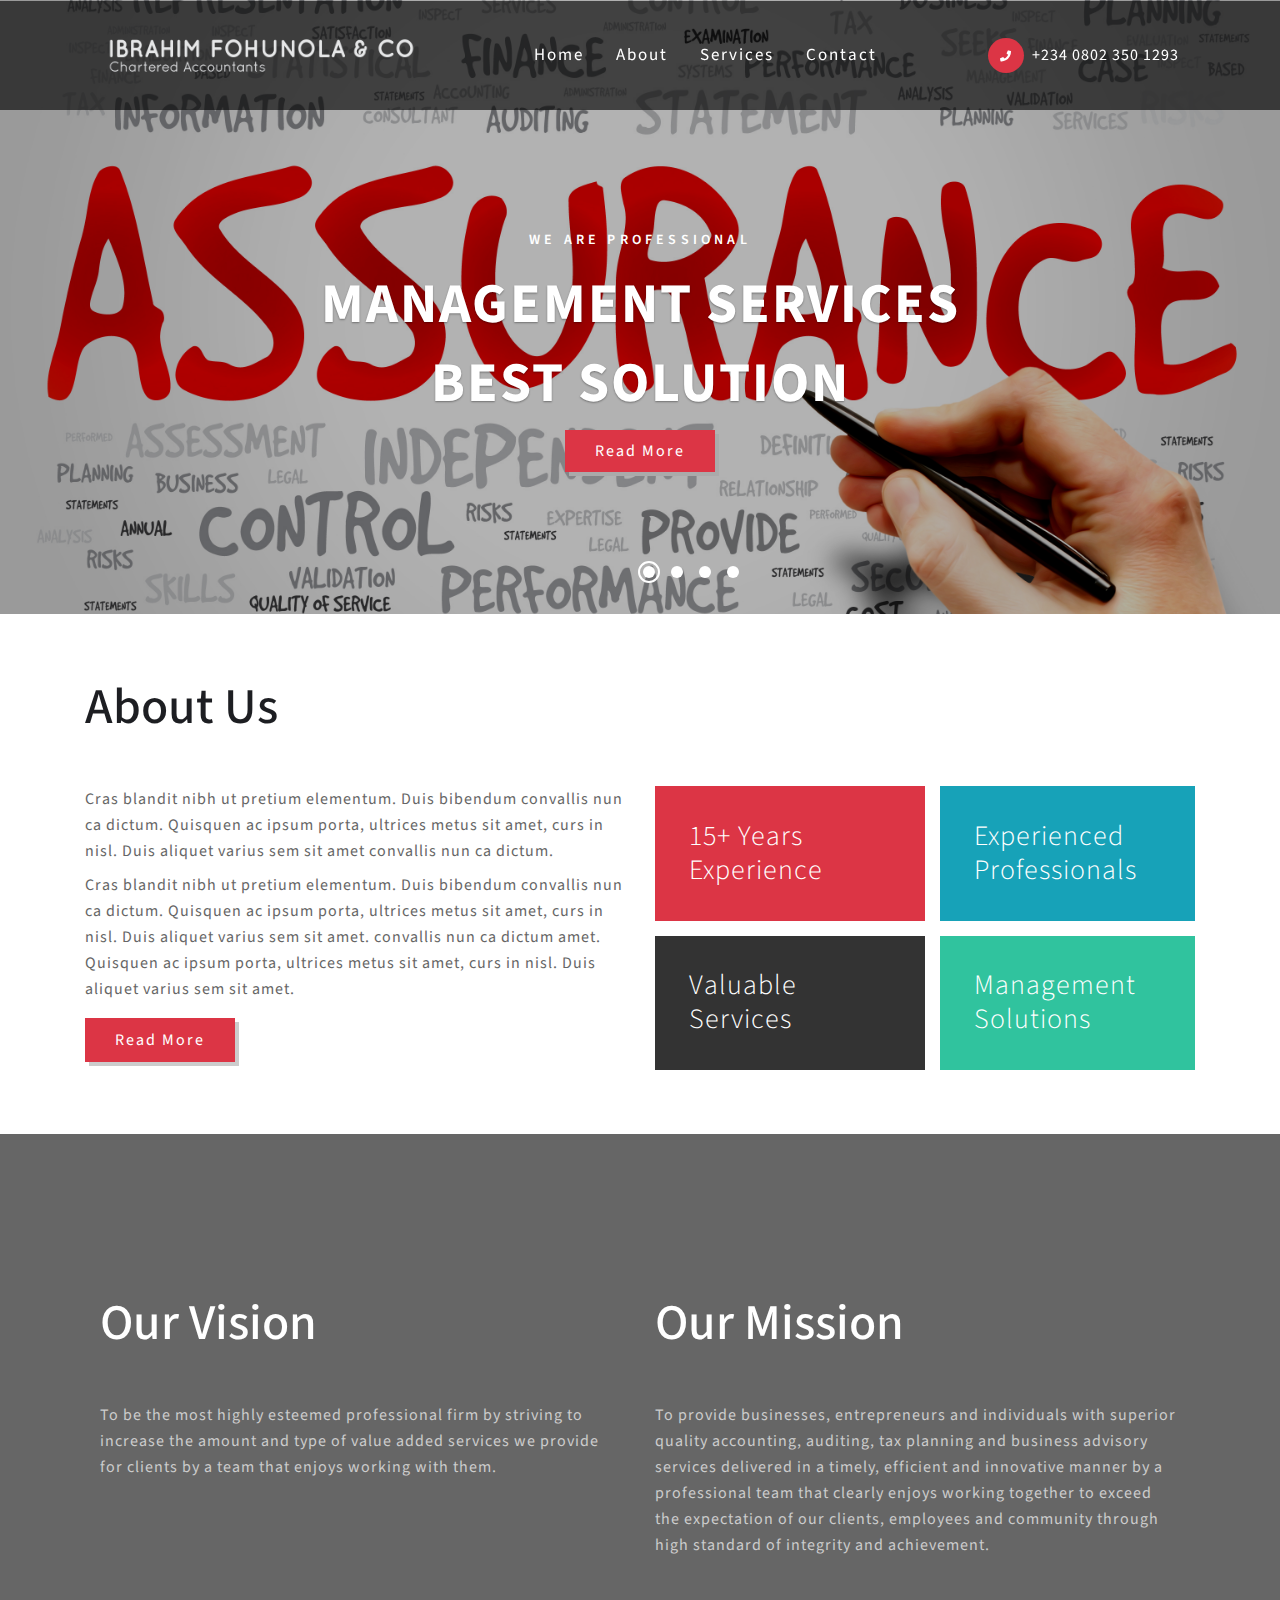
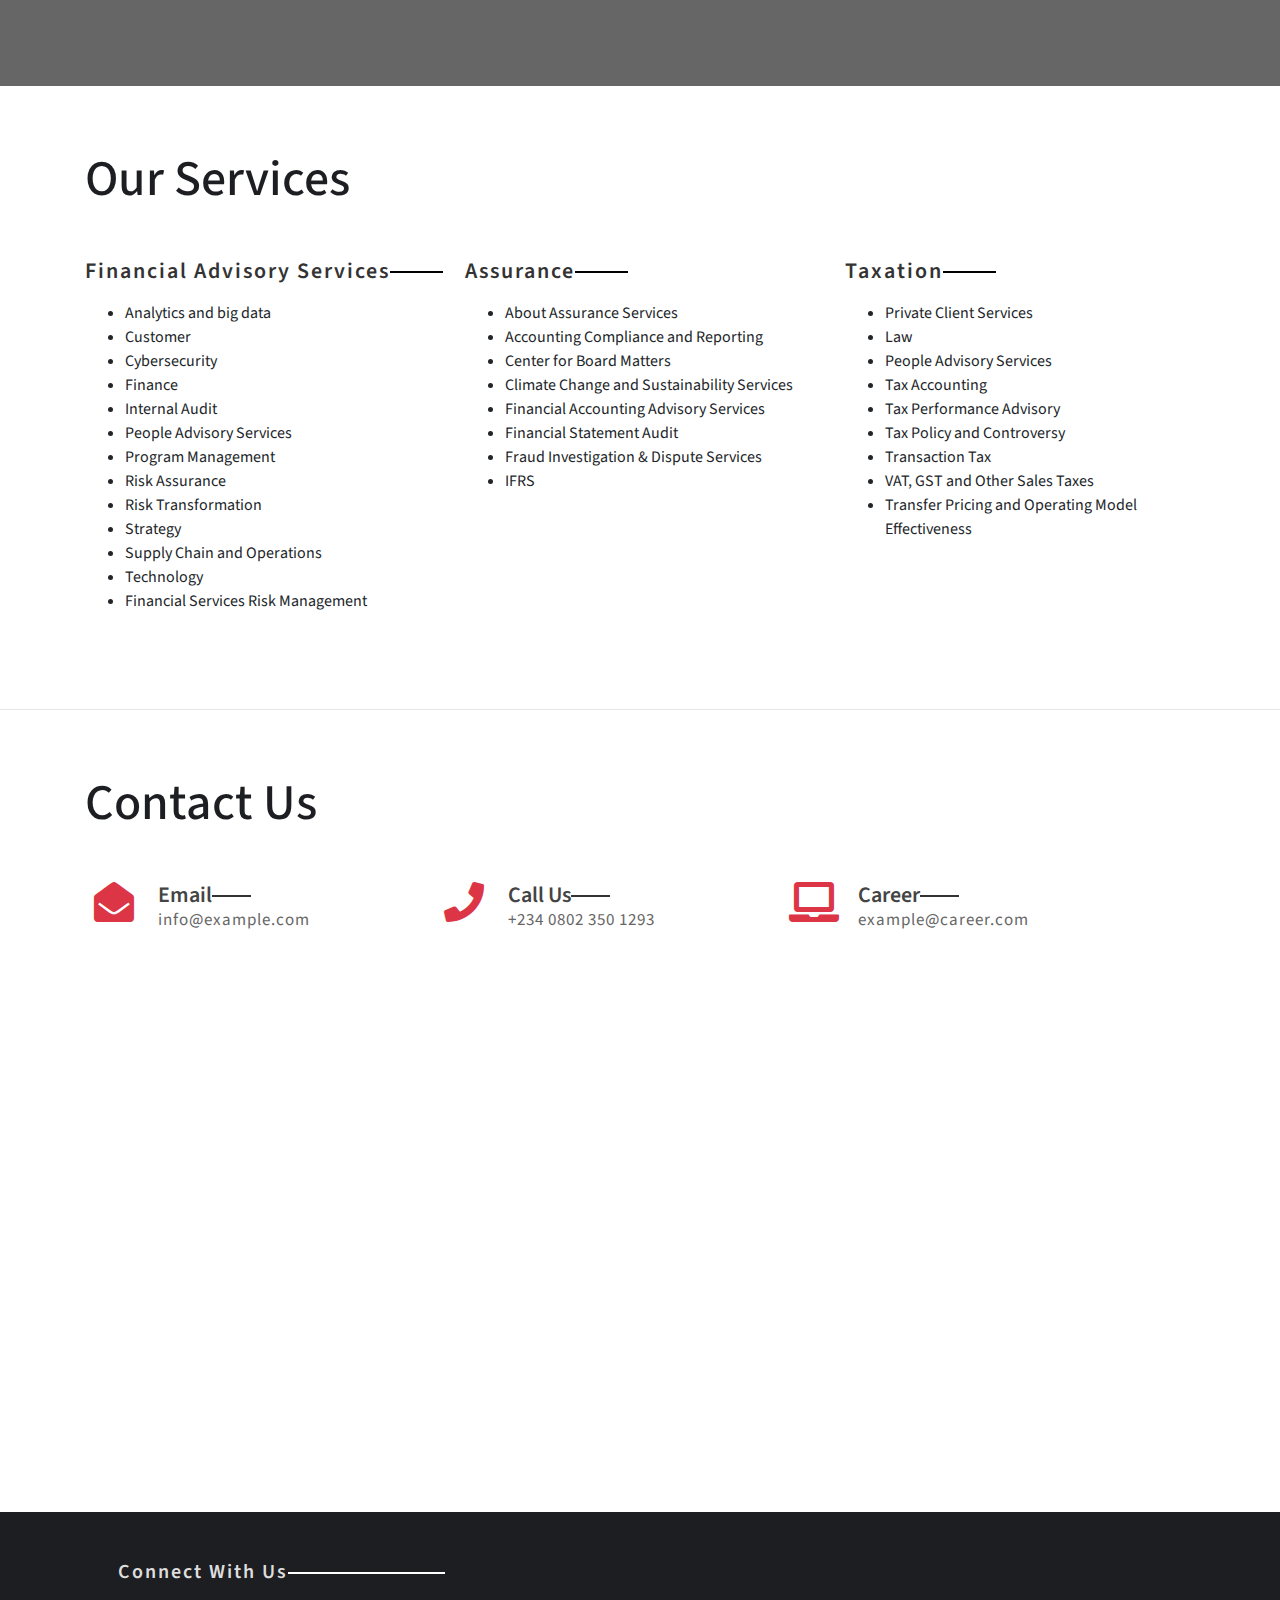
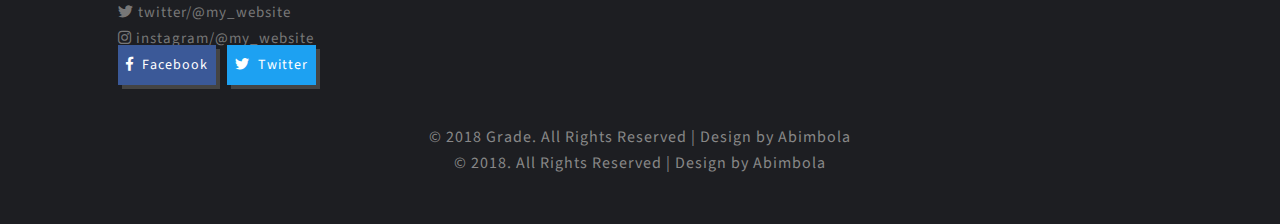
==== commit 25748149: "update" ====
--- a/index.html
+++ b/index.html
@@ -87,7 +87,7 @@
 	<div class="container">
 		<nav class="navbar navbar-expand-lg navbar-light">
 			<a class="navbar-brand" href="index.html">
-				<span class="fab fa-asymmetrik"></span> Grade
+				<img src="images/IF&co.png" alt="" class="img-fluid" style="width: 321px;" /> 
 			</a>
 			<button class="navbar-toggler ml-md-auto" type="button" data-toggle="collapse" data-target="#navbarSupportedContent" aria-controls="navbarSupportedContent"
 				aria-expanded="false" aria-label="Toggle navigation">
@@ -96,9 +96,9 @@
 
 			<div class="collapse navbar-collapse" id="navbarSupportedContent">
 				<ul class="navbar-nav mx-auto text-center">
-					<li class="nav-item active  mr-lg-3">
+					<li class="nav-item  mr-lg-3">
 						<a class="nav-link" href="index.html">Home
-							<span class="sr-only">(current)</span>
+							<!-- <span class="sr-only">(current)</span> -->
 						</a>
 					</li>
 					<li class="nav-item  mr-lg-3">
@@ -124,7 +124,7 @@
 					</li>
 				</ul>
 				<div class="buttons">
-					<p><i class="fas mr-1 fa-phone"></i> +234 0805 515 7235</p>
+					<p><i class="fas mr-1 fa-phone"></i> +234 0802 350 1293</p>
 				</div>
 				
 			</div>
@@ -276,46 +276,73 @@
 		<div class="row service_grids">
 			<div class="col-lg-4 w3-agile-grid">
 				<div class="grid">
-					<h4 class="mb-3">Management Services</h4>
-					<p>Cras blandit nibh ut pretium elementum. Duis bibendum convallis nun ca dictum. Quisquen ac ipsum porta, ultrices metus sit amet,
-					curs in nisl. Duis aliquet varius sem sit amet.</p>
-					<a href="#" data-toggle="modal" data-target="#exampleModalCenter" role="button">Read More <span class="fas ml-1 fa-angle-double-right"></span> </a>
-				</div>
-				<div class="grid mt-4">
-					<h4 class="mb-3">Capital Core Services</h4>
-					<p>Cras blandit nibh ut pretium elementum. Duis bibendum convallis nun ca dictum. Quisquen ac ipsum porta, ultrices metus sit amet,
-					curs in nisl. Duis aliquet varius sem sit amet.</p>
-					<a href="#" data-toggle="modal" data-target="#exampleModalCenter" role="button">Read More <span class="fas ml-1 fa-angle-double-right"></span> </a>
-				</div>
-			</div>
-			<div class="col-lg-4 col-md-6 my-lg-0 my-5">
-				<img src="images/service.jpg" alt="" class="img-fluid" /> 
+					<h4 class="mb-3">Financial Advisory Services</h4>
+					<ul>
+						<li>Analytics and big data</li>
+						<li>Customer</li>
+						<li>Cybersecurity</li>
+						<li>Finance</li>
+						
+						<li>Internal Audit</li>
+						<li>People Advisory Services</li>
+						<li>Program Management</li>
+						<li>Risk Assurance</li>
+						<li>Risk Transformation</li>
+						<li>Strategy</li>
+						<li>Supply Chain and Operations</li>
+						<li>Technology</li>
+						<li>Financial Services Risk Management</li>
+					</ul>
+				</div>
 			</div>
 			<div class="col-lg-4 w3-agile-grid">
 				<div class="grid">
-					<h4 class="mb-3">Management Services</h4>
-					<p>Cras blandit nibh ut pretium elementum. Duis bibendum convallis nun ca dictum. Quisquen ac ipsum porta, ultrices metus sit amet,
-					curs in nisl. Duis aliquet varius sem sit amet.</p>
-					<a href="#" data-toggle="modal" data-target="#exampleModalCenter" role="button">Read More <span class="fas ml-1 fa-angle-double-right"></span> </a>
-				</div>
-				<div class="grid mt-4">
-					<h4 class="mb-3">Capital Core Services</h4>
-					<p>Cras blandit nibh ut pretium elementum. Duis bibendum convallis nun ca dictum. Quisquen ac ipsum porta, ultrices metus sit amet,
-					curs in nisl. Duis aliquet varius sem sit amet.</p>
-					<a href="#" data-toggle="modal" data-target="#exampleModalCenter" role="button">Read More <span class="fas ml-1 fa-angle-double-right"></span> </a>
+					<h4 class="mb-3">Assurance</h4>
+					<p>
+						<ul>
+							<li>About Assurance Services</li>
+							<li>Accounting Compliance and Reporting</li>
+							<li>Center for Board Matters</li>
+							<li>Climate Change and Sustainability Services</li>
+							<li>Financial Accounting Advisory Services</li>
+							<li>Financial Statement Audit</li>
+							<li>Fraud Investigation & Dispute Services</li>
+							<li>IFRS</li>
+						</ul>
+					</p>
+				</div>
+			</div>
+			<div class="col-lg-4 w3-agile-grid">
+				<div class="grid">
+					<h4 class="mb-3">Taxation</h4>
+					<p>
+						<ul>
+							<li>Private Client Services</li>
+							<li>Law</li>
+							<li>People Advisory Services</li>
+							<li>Tax Accounting</li>
+							<li>Tax Performance Advisory</li>
+							<li>Tax Policy and Controversy</li>
+							<li>Transaction Tax</li>
+							<li>VAT, GST and Other Sales Taxes</li>
+							<li>Transfer Pricing and Operating Model Effectiveness</li>
+						</ul>
+					</p>
+					
+					<!-- <a href="#" data-toggle="modal" data-target="#exampleModalCenter" role="button">Read More <span class="fas ml-1 fa-angle-double-right"></span> </a> -->
 				</div>
 			</div>
 		</div>
 	</div>
 </section>
 <!-- //management services -->
-
+<hr>
 <!-- servicesbottom -->
 <section class="service-bottom">
 	<div class="container-fluid">
 		<div class="row">
 			<!-- Counter -->
-			<div class="col-lg-6 p-0 services-bottom">
+			<!-- <div class="col-lg-6 p-0 services-bottom">
 				<div class="layer agile-info">
 					<h3 class="heading mb-lg-5 mb-4">Company Stats</h3>
 					<div class="row">
@@ -350,21 +377,21 @@
 							<div class="clearfix"> </div>
 						</div>
 						<div class="col-sm-6 col-6 mt-5 agileits_w3layouts_about_counter_left w3-agile-grid">
-							<!-- <div class="countericon">
+							<div class="countericon">
 								<span class="fas fa-check-square" aria-hidden="true"></span>
 							</div>
 							<div class="counterinfo agile-info">
 								<p class="counter">150</p>
 								<h3>Management</h3>
 							</div>
-							<div class="clearfix"> </div> -->
+							<div class="clearfix"> </div>
 						</div>
 					</div>
 				</div>
-			</div>
+			</div> -->
 			<!-- //Counter -->
 			<!-- Clients -->
-			<div class=" col-lg-6 clients">
+			<!-- <div class=" col-lg-6 clients">
 				<h3 class="heading mb-lg-5 mb-4">Clients Words</h3>
 				<section class="slider w3-agile-grid">
 					<div class="flexslider">
@@ -405,7 +432,7 @@
 					</div>
 				</section>
 			</div>
-			<div class="clearfix"> </div>
+			<div class="clearfix"> </div> -->
 			<!-- //Clients -->
 		</div>
 	</div>
@@ -432,7 +459,7 @@
 				</div>
 				<div class="col-9 p-0">
 					<h4>Call Us</h4>
-					<p>+234 0805 515 7235</p>
+					<p>+234 0802 350 1293</p>
 				</div>
 			</div>
 			<div class="row col-md-4 col-sm-6 mt-md-0 mt-4 contact-grid1 w3-agile-grid">
@@ -448,7 +475,8 @@
 		<!-- <iframe src="https://www.google.com/maps/embed?pb=!1m18!1m12!1m3!1d1398183.40180821!2d7.103180750702041!3d46.80771447968857!2m3!1f0!2f0!3f0!3m2!1i1024!2i768!4f13.1!3m3!1m2!1s0x478c64ef6f596d61%3A0x5c56b5110fcb7b15!2sSwitzerland!5e0!3m2!1sen!2sin!4v1529102870533"></iframe> -->
 	</div><br>
 </section>
-	<iframe width="100%"  height="500" id="gmap_canvas" src="https://maps.google.com/maps?q=22%20ajiboye%20street%20alapere%20ketu&t=&z=13&ie=UTF8&iwloc=&output=embed" frameborder="0" scrolling="no" marginheight="0" marginwidth="0"></iframe>
+<iframe src="https://www.google.com/maps/embed?pb=!1m16!1m12!1m3!1d3963.7908952190155!2d3.3559663141232674!3d6.548065995263954!2m3!1f0!2f0!3f0!3m2!1i1024!2i768!4f13.1!2m1!1s8%2C+Sura+Mogaji+street!5e0!3m2!1sen!2sng!4v1539779600196" width="100%" height="500" frameborder="0" style="border:0" allowfullscreen></iframe>
+	<!-- <iframe width="100%"  height="500" id="gmap_canvas" src="https://maps.google.com/maps?q=22%20ajiboye%20street%20alapere%20ketu&t=&z=13&ie=UTF8&iwloc=&output=embed" frameborder="0" scrolling="no" marginheight="0" marginwidth="0"></iframe> -->
 <!-- //Contact us -->
 
 <!-- quotes -->
@@ -476,6 +504,7 @@
 	</div>
 	<div class="copyright pb-sm-5 pb-4 text-center">
 		<p>© 2018 Grade. All Rights Reserved | Design by Abimbola</a></p>
+		<p>© 2018. All Rights Reserved | Design by Abimbola</a></p>
 	</div>
 </footer>
 <!-- footer -->
--- a/css/style.css
+++ b/css/style.css
@@ -1,9 +1,3 @@
-/*--
-Author: W3layouts
-Author URL: http://w3layouts.com
-License: Creative Commons Attribution 3.0 Unported
-License URL: http://creativecommons.org/licenses/by/3.0/
---*/
 body{
 	padding:0;
 	margin:0;
@@ -34,10 +28,10 @@
 p{
 	margin:0;
 }
-ul{
+/*ul{
 	margin:0;
 	padding:0;
-}
+}*/
 label{
 	margin:0;
 }
@@ -46,11 +40,18 @@
 }
 
 /* header */
-header {
+/*header {
     position: absolute;
     z-index: 9;
     width: 100%;
     background: rgba(0, 0, 0, 0.2);
+}*/
+
+header {
+        position: fixed;
+    z-index: 9;
+    width: 100%;
+    background: rgba(0, 0, 0, 0.63);
 }
 .buttons p i {
     color: #fff;
@@ -145,7 +146,7 @@
 
 /*-- banner --*/
 .bg1 {
-    background: url(../images/banner1.jpg)no-repeat center;
+    background: url(../images/Assurance.jpg)no-repeat center;
     -webkit-background-size: cover;
     -moz-background-size: cover;
     -o-background-size: cover;
@@ -155,7 +156,7 @@
 }
 
 .bg2 {
-    background: url(../images/banner2.jpg)no-repeat center;
+    background: url(../images/tax.jpg)no-repeat center;
     -webkit-background-size: cover;
     -moz-background-size: cover;
     -o-background-size: cover;
@@ -165,7 +166,7 @@
 }
 
 .bg3 {
-    background: url(../images/banner3.jpg)no-repeat center;
+    background: url(../images/advisory.jpeg)no-repeat center;
     -webkit-background-size: cover;
     -moz-background-size: cover;
     -o-background-size: cover;
@@ -174,7 +175,7 @@
     height: 48vw;
 }
 .bg4 {
-    background: url(../images/banner4.jpg)no-repeat center;
+    background: url(../images/assurance1.jpg)no-repeat center;
     -webkit-background-size: cover;
     -moz-background-size: cover;
     -o-background-size: cover;
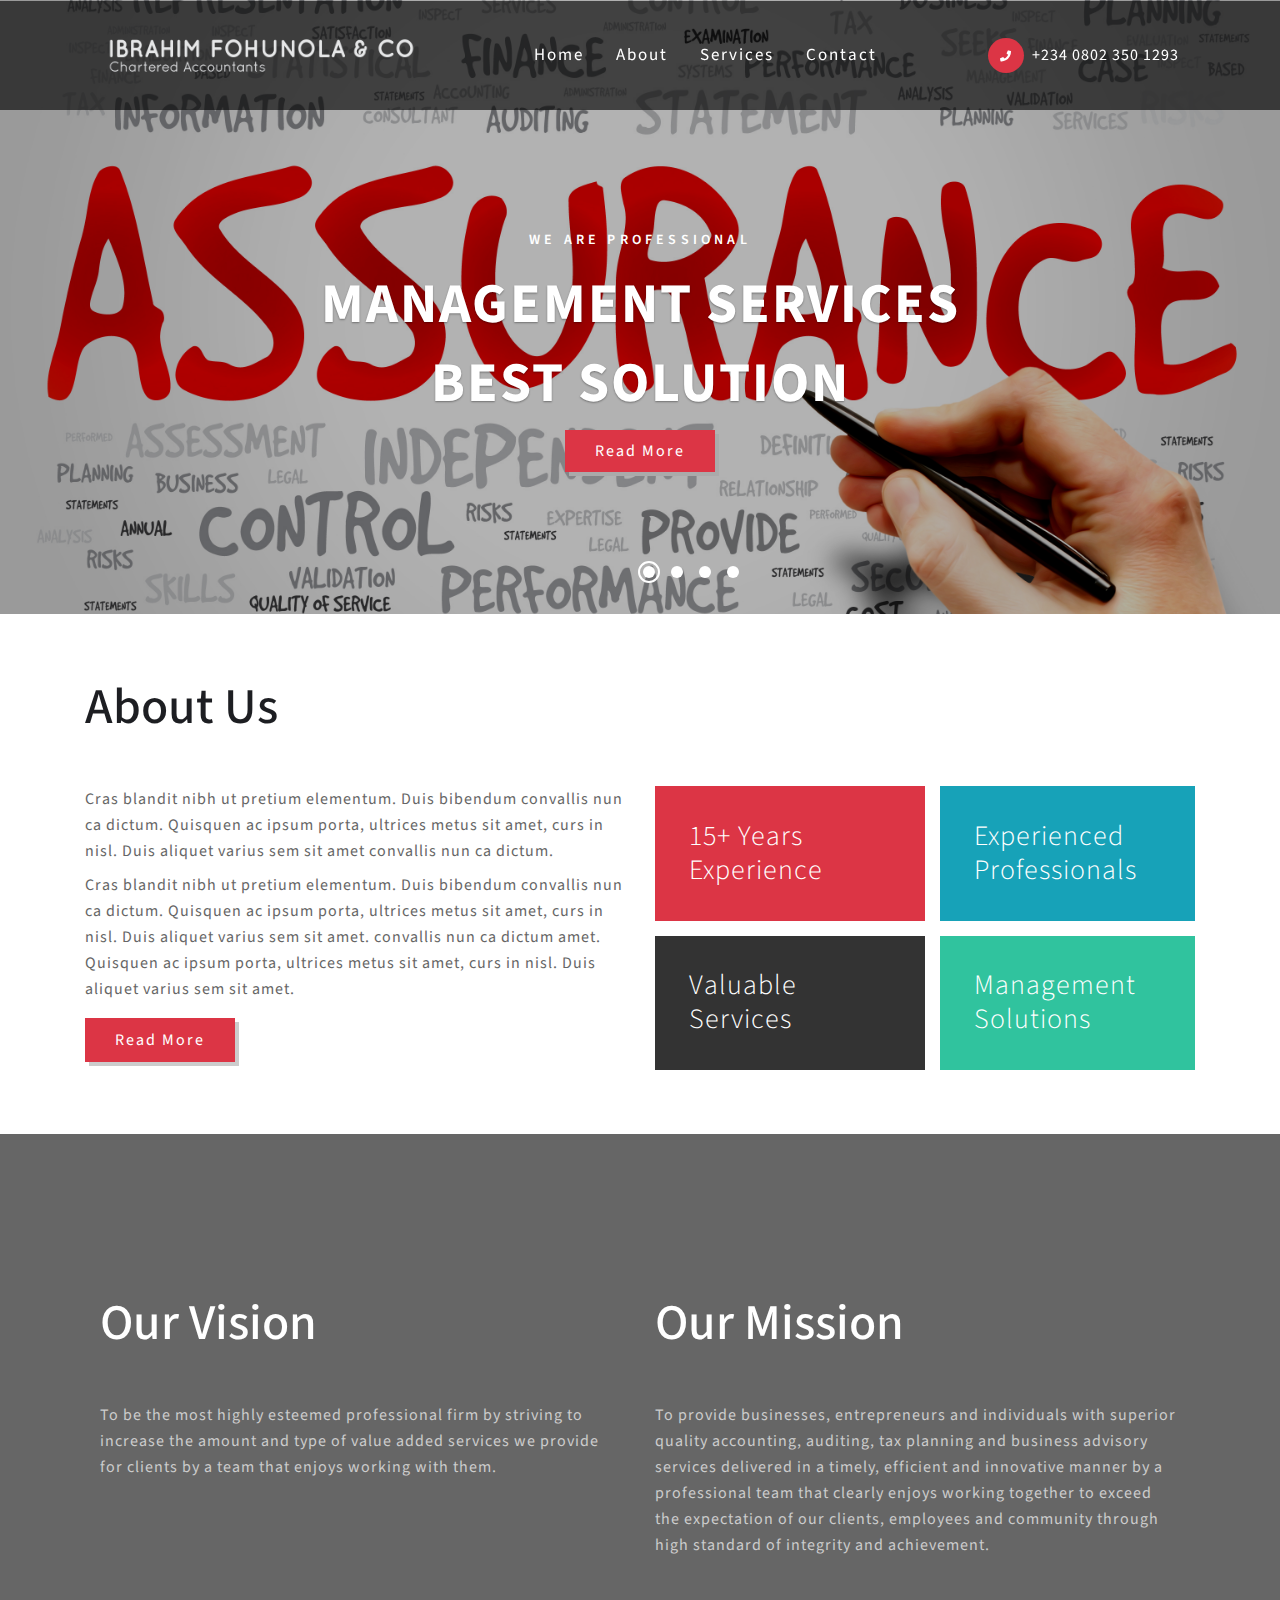
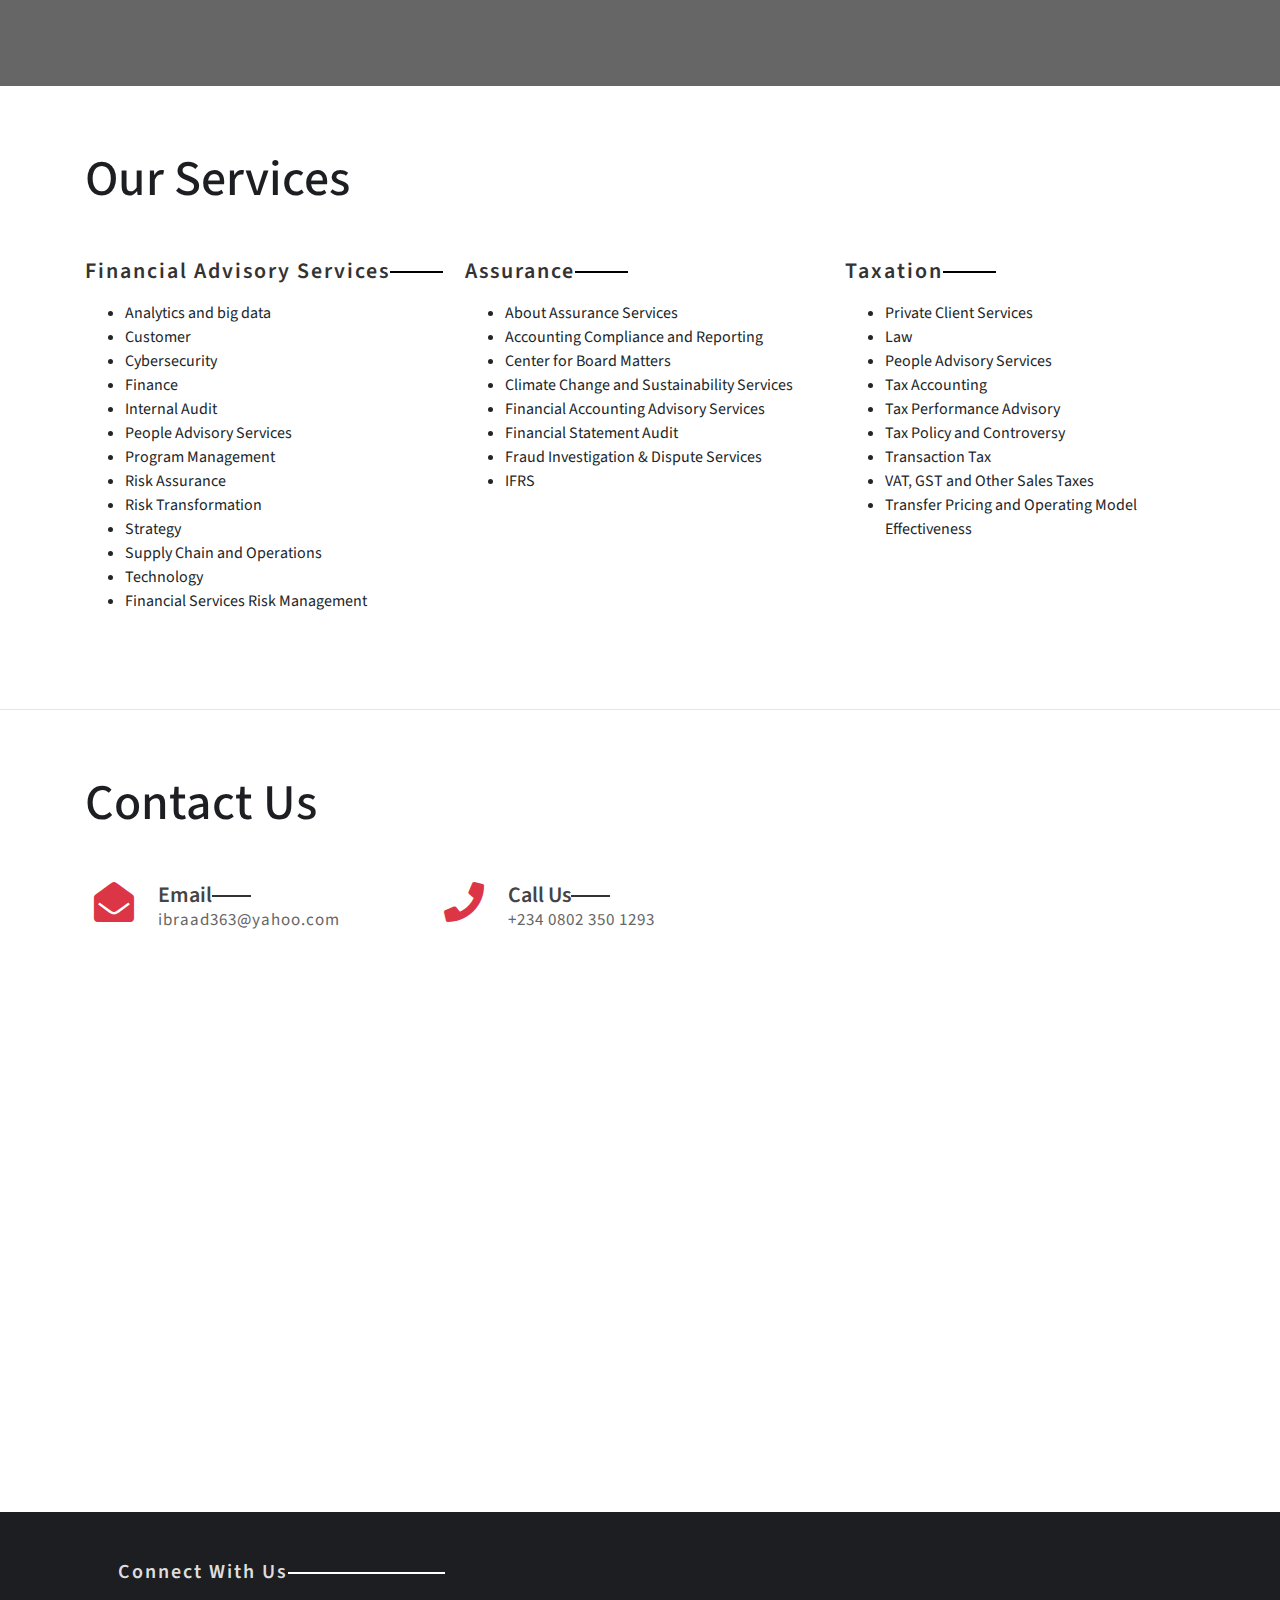
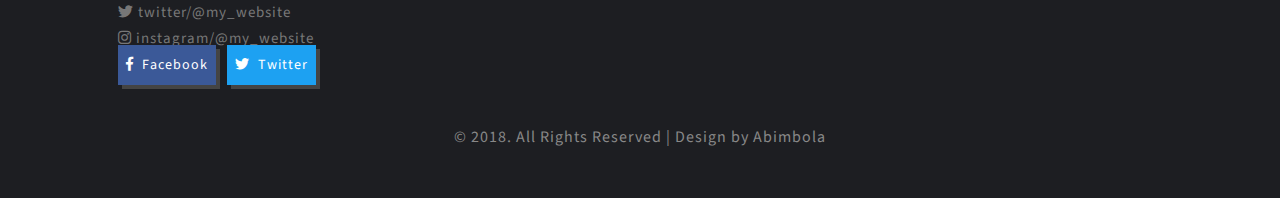
==== commit 4b4eb65f: "update" ====
--- a/index.html
+++ b/index.html
@@ -450,7 +450,7 @@
 				</div>
 				<div class="col-9 p-0">
 					<h4>Email</h4>
-					<p><a href="mailto:info@example.com">info@example.com</a></p>
+					<p><a href="mailto:ibraad363@yahoo.com"> ibraad363@yahoo.com</a></p>
 				</div>
 			</div>
 			<div class="row col-md-4 col-sm-6 mt-sm-0 mt-4 contact-grid1 w3-agile-grid">
@@ -463,20 +463,22 @@
 				</div>
 			</div>
 			<div class="row col-md-4 col-sm-6 mt-md-0 mt-4 contact-grid1 w3-agile-grid">
-				<div class="col-3 text-center">
+				<!-- <div class="col-3 text-center">
 					<i class="fas fa-laptop"></i>
 				</div>
 				<div class="col-9 p-0">
 					<h4>Career</h4>
-					<p><a href="mailto:example@career.com">example@career.com</a></p>
-				</div>
+					<p><a href="mailto:ibraad363@yahoo.com"> ibraad363@yahoo.com</a></p>
+				</div> -->
 			</div>
 		</div>
 		<!-- <iframe src="https://www.google.com/maps/embed?pb=!1m18!1m12!1m3!1d1398183.40180821!2d7.103180750702041!3d46.80771447968857!2m3!1f0!2f0!3f0!3m2!1i1024!2i768!4f13.1!3m3!1m2!1s0x478c64ef6f596d61%3A0x5c56b5110fcb7b15!2sSwitzerland!5e0!3m2!1sen!2sin!4v1529102870533"></iframe> -->
 	</div><br>
 </section>
-<iframe src="https://www.google.com/maps/embed?pb=!1m16!1m12!1m3!1d3963.7908952190155!2d3.3559663141232674!3d6.548065995263954!2m3!1f0!2f0!3f0!3m2!1i1024!2i768!4f13.1!2m1!1s8%2C+Sura+Mogaji+street!5e0!3m2!1sen!2sng!4v1539779600196" width="100%" height="500" frameborder="0" style="border:0" allowfullscreen></iframe>
-	<!-- <iframe width="100%"  height="500" id="gmap_canvas" src="https://maps.google.com/maps?q=22%20ajiboye%20street%20alapere%20ketu&t=&z=13&ie=UTF8&iwloc=&output=embed" frameborder="0" scrolling="no" marginheight="0" marginwidth="0"></iframe> -->
+<div class="container-fluid">
+	<iframe src="https://www.google.com/maps/embed?pb=!1m18!1m12!1m3!1d3963.7908952190155!2d3.35596631477083!3d6.548065995263949!2m3!1f0!2f0!3f0!3m2!1i1024!2i768!4f13.1!3m3!1m2!1s0x103b8deadb9373d3%3A0x79acf7069370c5f0!2sToonsandwools+Ltd!5e0!3m2!1sen!2sng!4v1539779804050" width="100%" height="500" frameborder="0" style="border:0" allowfullscreen></iframe>
+</div>
+	
 <!-- //Contact us -->
 
 <!-- quotes -->
@@ -503,7 +505,7 @@
 		<a href="#" class="twitter"><span class="fab mr-1 fa-twitter"></span> Twitter</a>
 	</div>
 	<div class="copyright pb-sm-5 pb-4 text-center">
-		<p>© 2018 Grade. All Rights Reserved | Design by Abimbola</a></p>
+		<!-- <p>© 2018 Grade. All Rights Reserved | Design by Abimbola</a></p> -->
 		<p>© 2018. All Rights Reserved | Design by Abimbola</a></p>
 	</div>
 </footer>
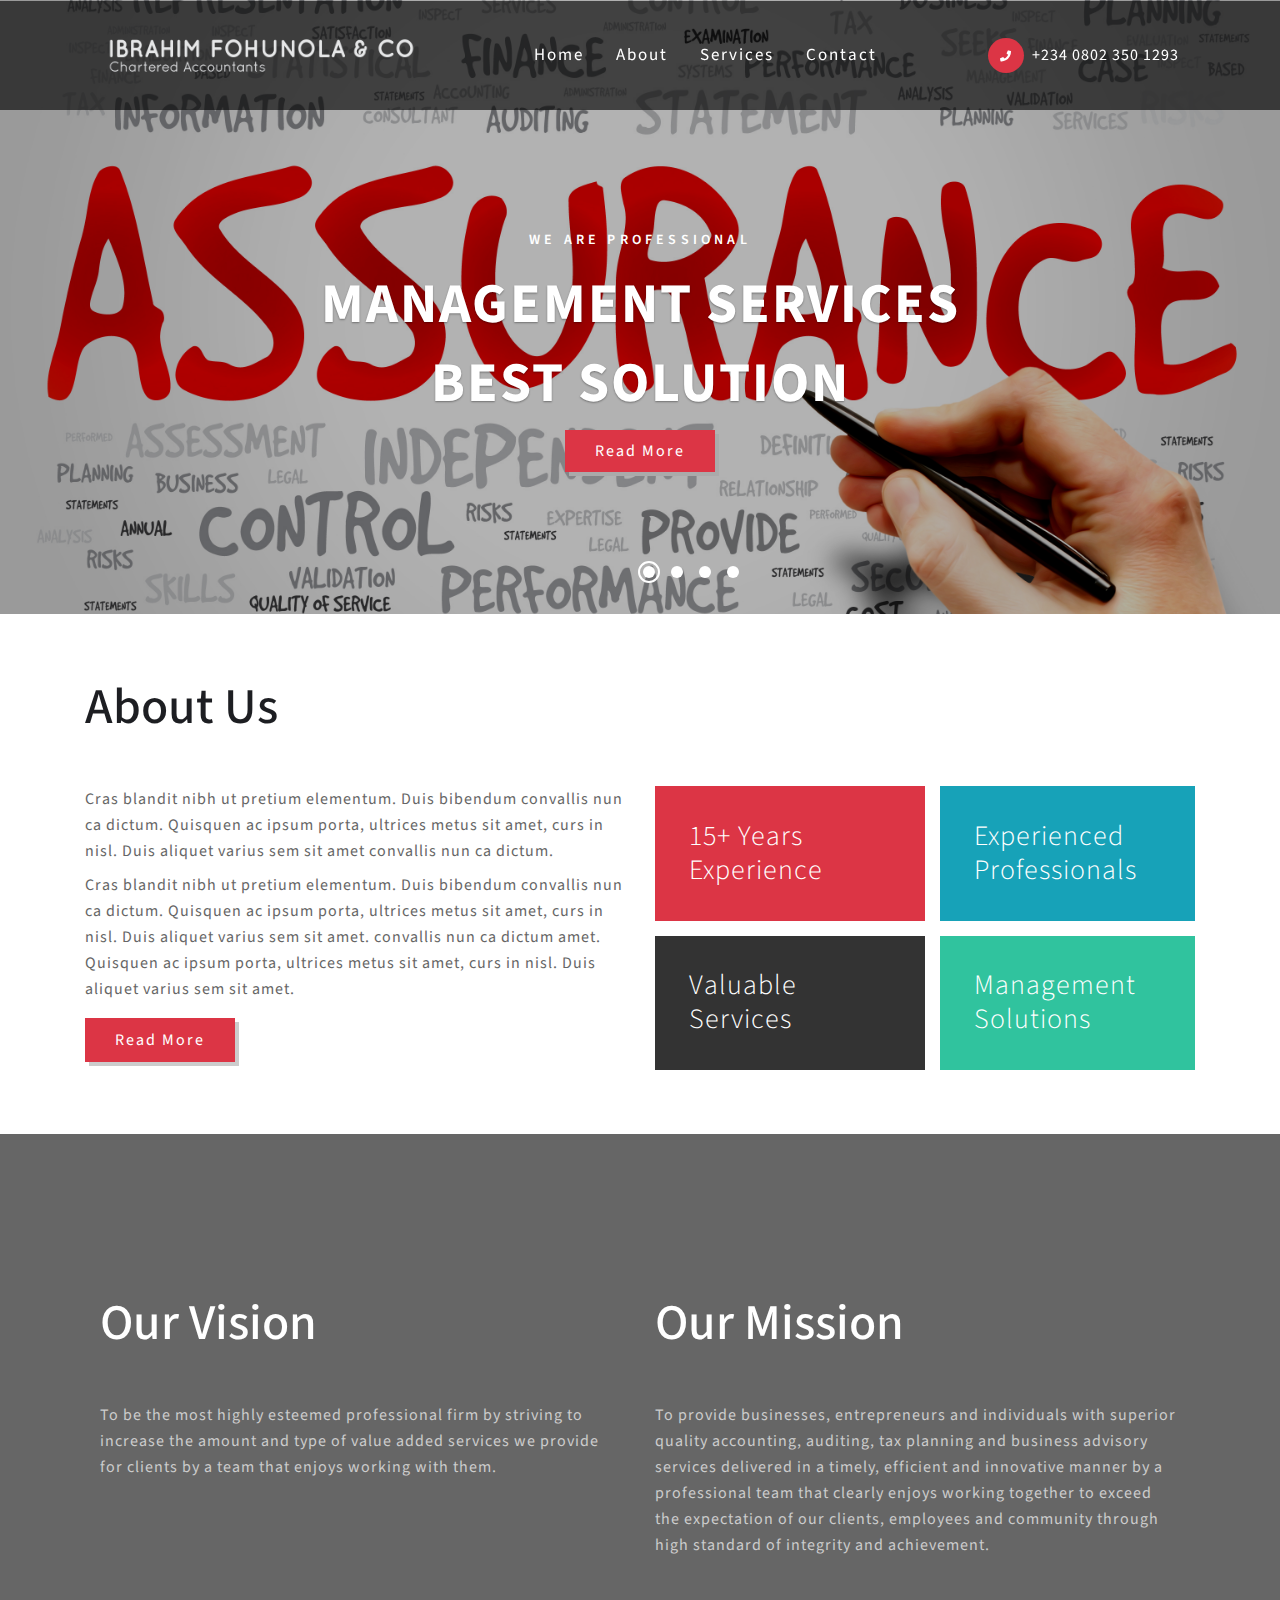
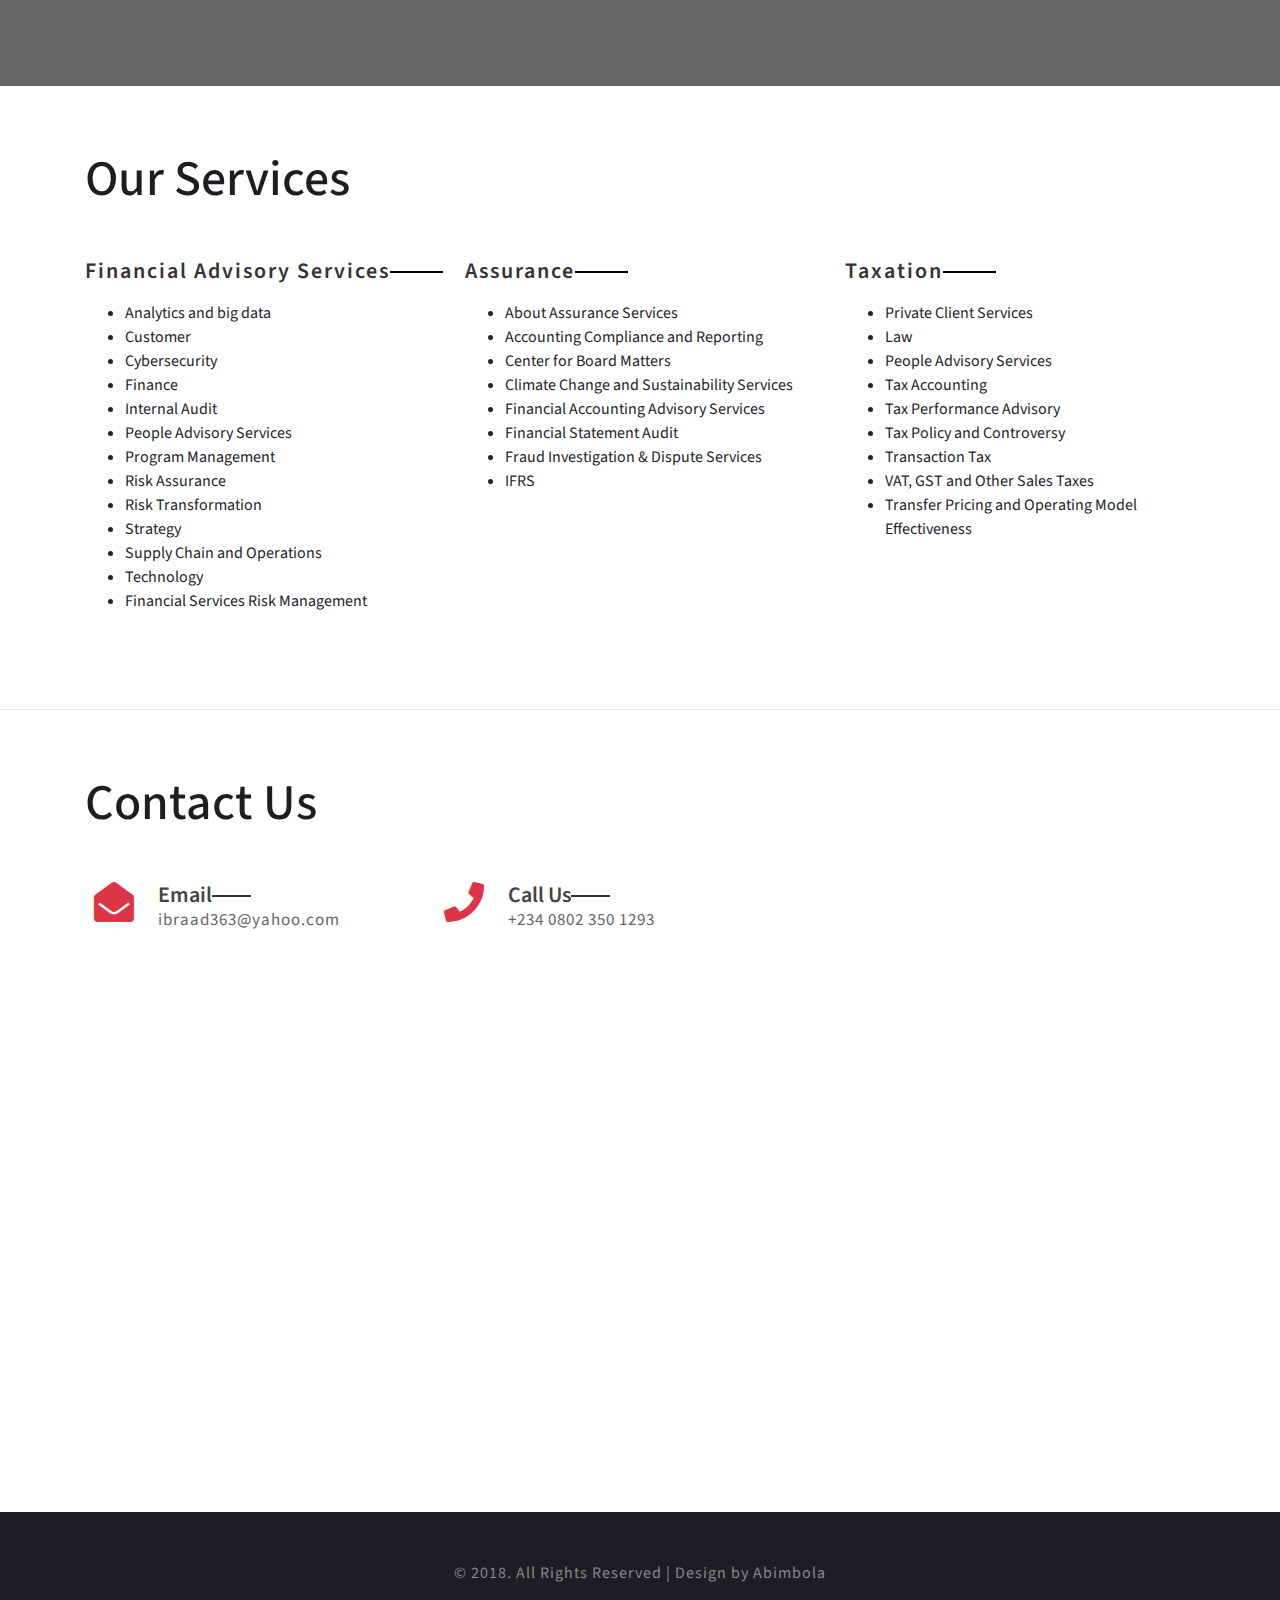
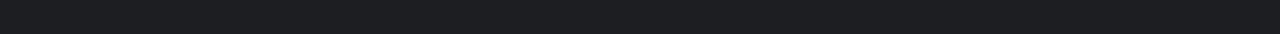
==== commit c55d0a9c: "update" ====
--- a/index.html
+++ b/index.html
@@ -497,14 +497,14 @@
 
 <!-- footer -->	
 <footer>
-	<div class="container p-5">
+	<!-- <div class="container p-5">
 		<h3 class="text-capitalize mb-3">Connect With Us</h3>
 		<p><span class="fab fa-twitter"></span> twitter/@my_website</p>
 		<p><span class="fab fa-instagram"></span> instagram/@my_website</p>
 		<a href="#" class="facebook mr-2"><span class="fab mr-1 fa-facebook-f"></span> Facebook</a>
 		<a href="#" class="twitter"><span class="fab mr-1 fa-twitter"></span> Twitter</a>
-	</div>
-	<div class="copyright pb-sm-5 pb-4 text-center">
+	</div> -->
+	<div class="copyright pb-sm-5 pb-4 text-center p-5">
 		<!-- <p>© 2018 Grade. All Rights Reserved | Design by Abimbola</a></p> -->
 		<p>© 2018. All Rights Reserved | Design by Abimbola</a></p>
 	</div>
